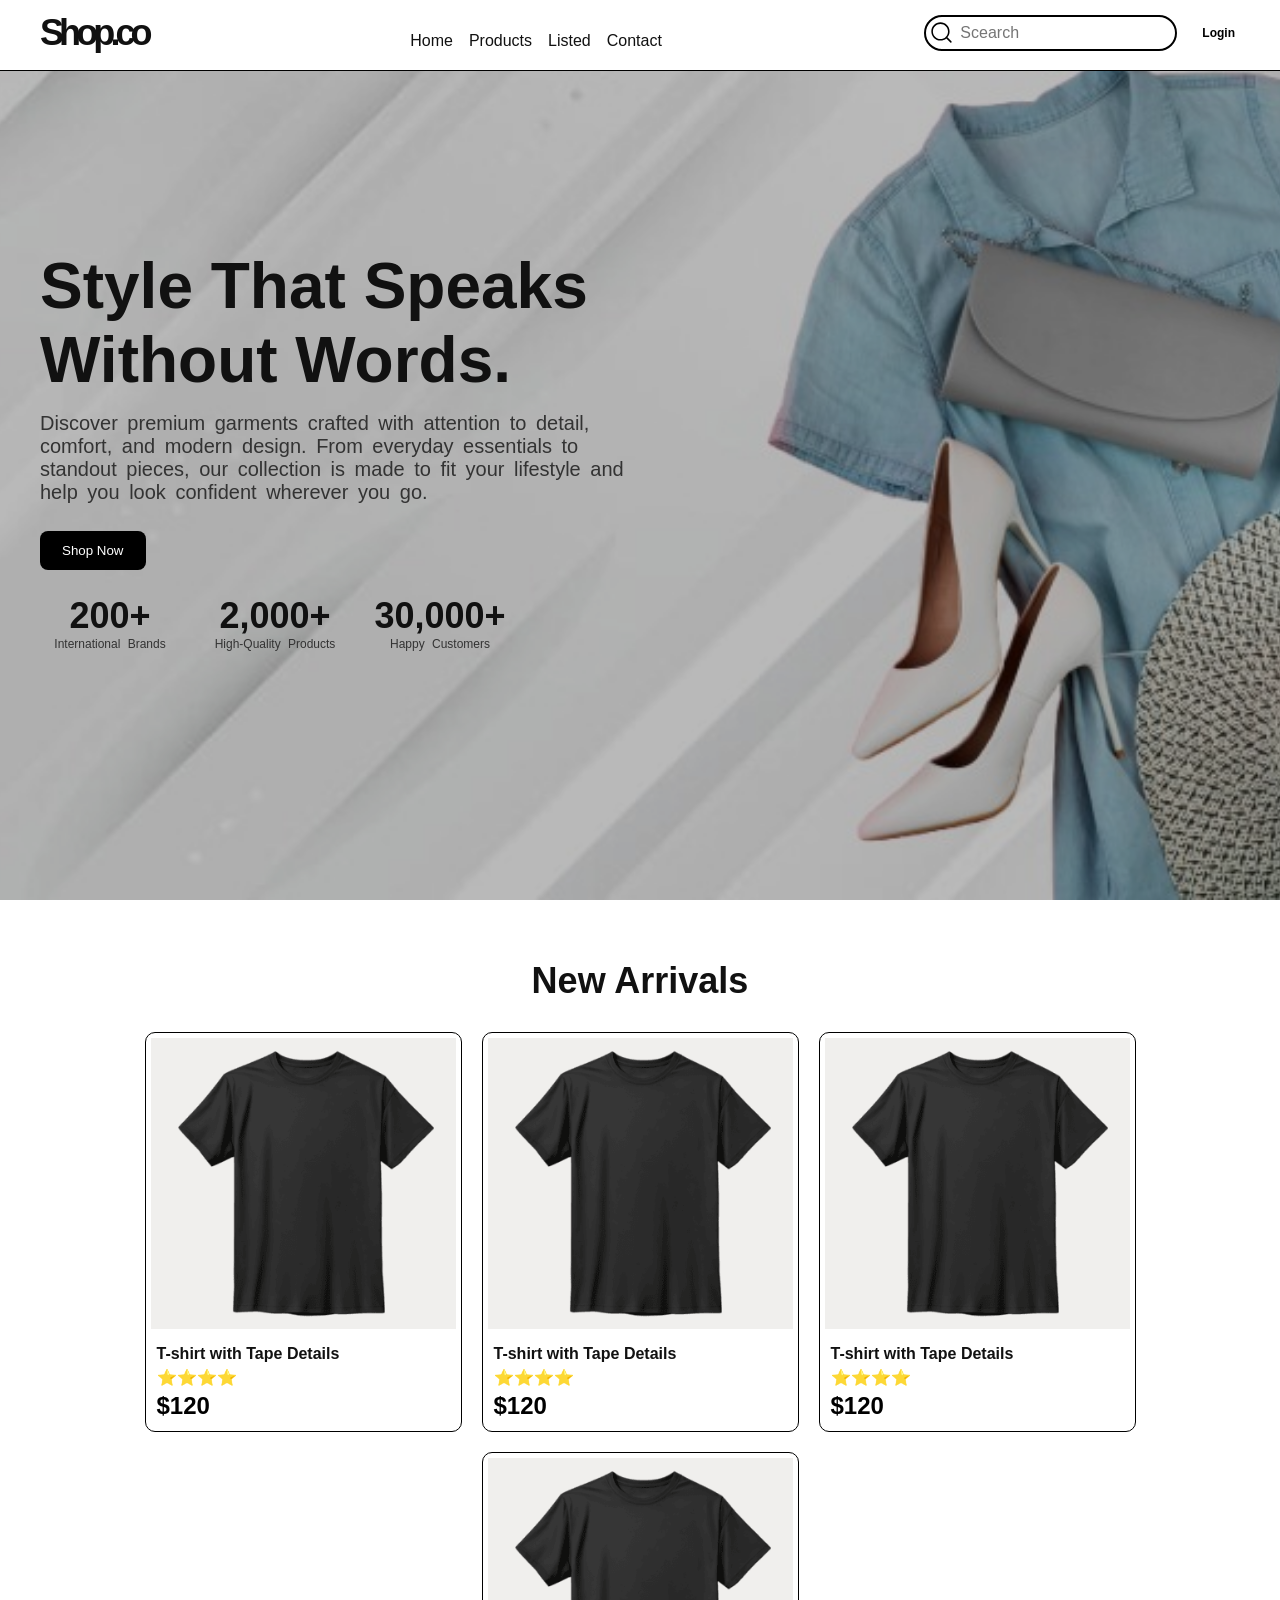
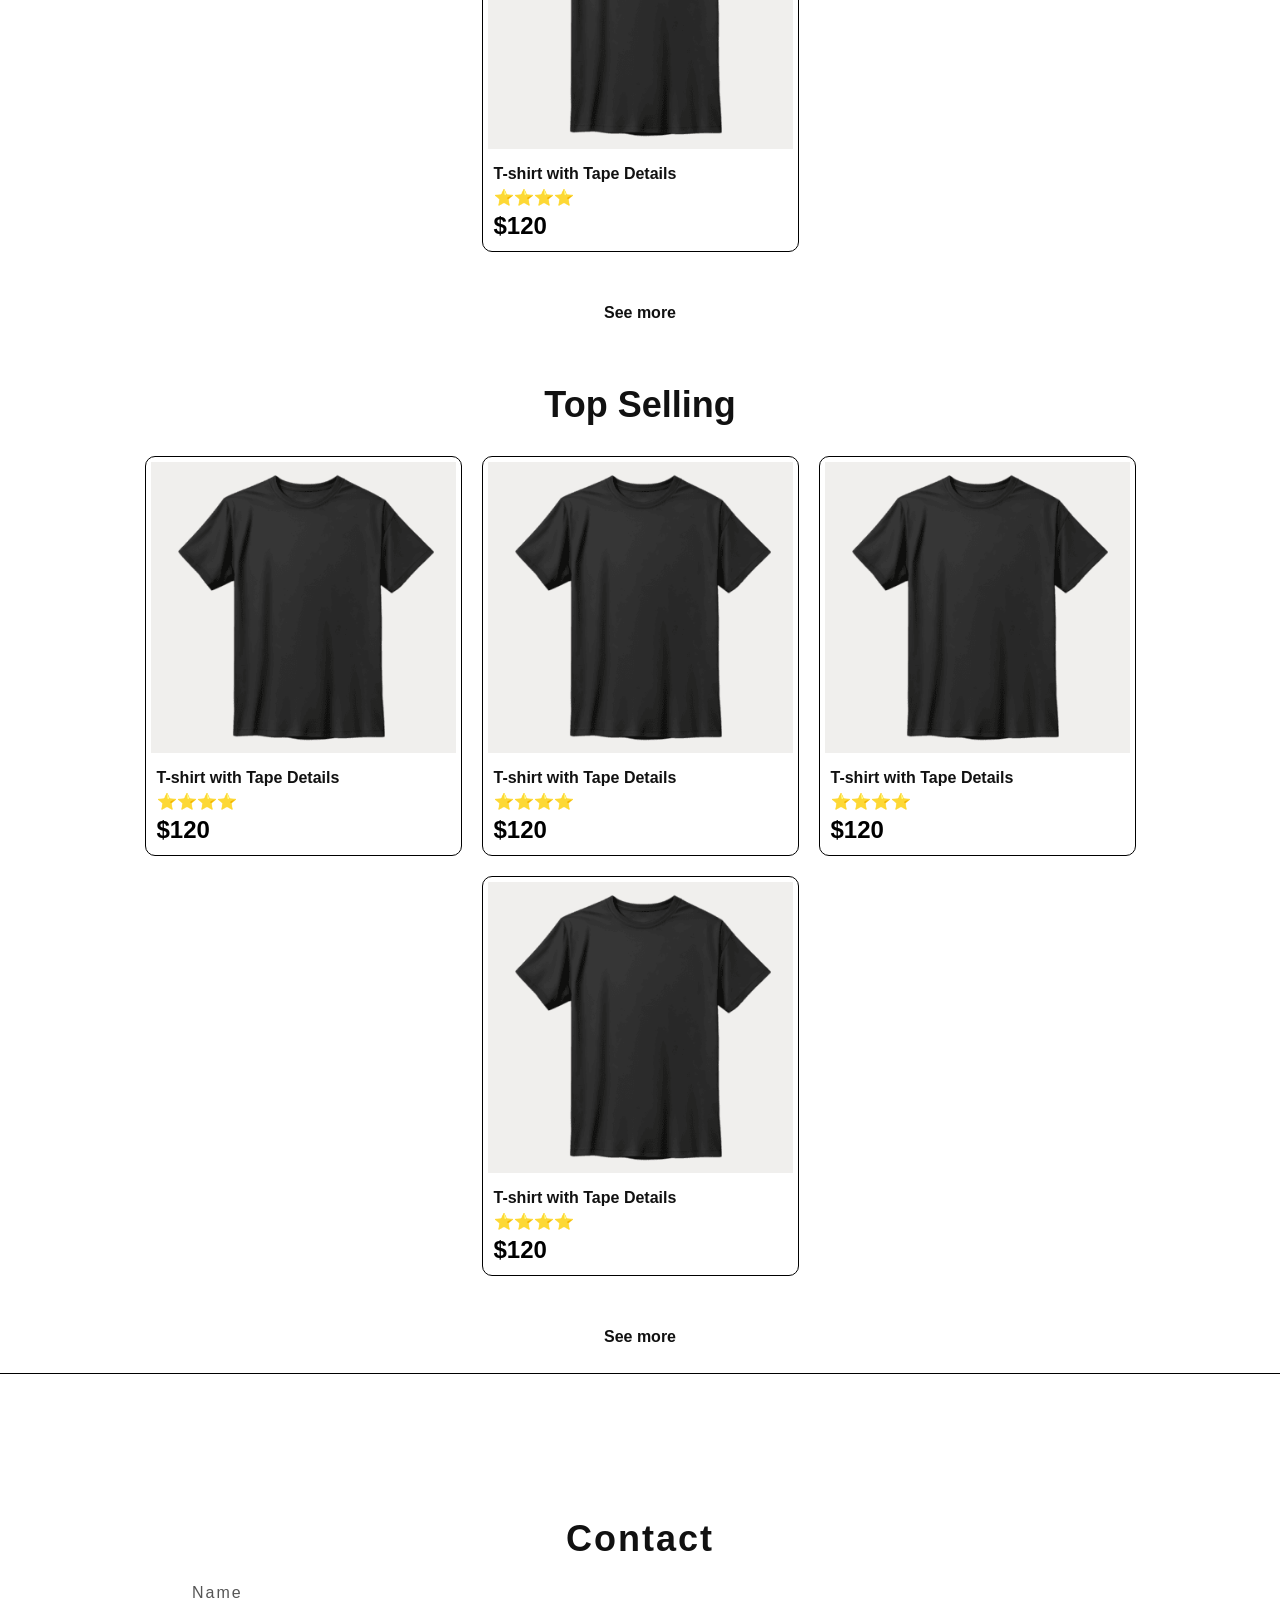
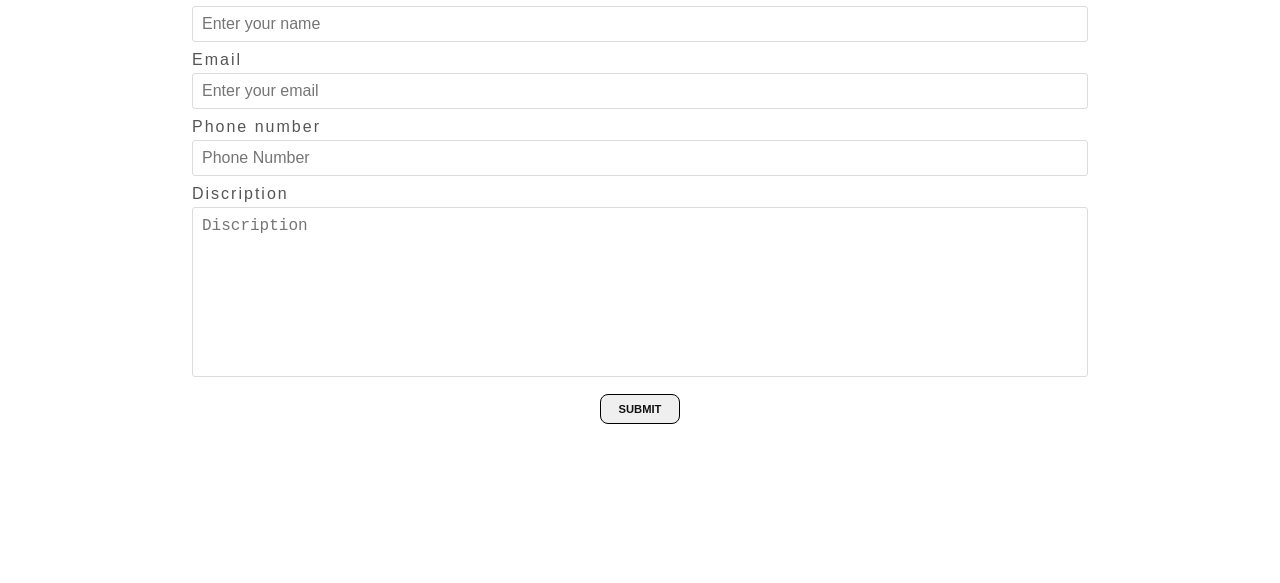
==== index.html @ f5eec02a "Home UI is fully completed with responsiveness" ====
<!DOCTYPE html>
<html lang="en">

<head>
    <meta charset="UTF-8">
    <meta name="viewport" content="width=device-width, initial-scale=1.0">
    <title>Document</title>
    <link rel="stylesheet" href="./assets/Css/style.css" />
    <link rel="stylesheet" href="./assets/Css/utilaty.css" />

</head>

<body>
    <header class="d-flex align-center">
        <nav class="d-flex w-100 align-center justify-between flex-wrap ">
            <!-- logo -->
            <div class="logo-ham ">
                <h1>Shop.co</h1>
            </div>
            <!-- links  -->
            <div class="links">
                <ul class="d-flex align-center">
                    <li><a href="#home">Home</a></li>
                    <li><a href="#products">Products</a></li>
                    <li><a href="#">Listed</a></li>
                    <li><a href="#contact">Contact</a></li>
                </ul>
            </div>
            <!-- scearch and login -->
            <div class="search-login">
                    <div class="search">
                        <img src="./assets/icon/search.svg" alt="">
                        <input type="search" name="" id="" placeholder="Scearch">
                    </div>
                <div class="login-btn d-flex align-center">
                    <button type="button">Login</button>
                    <!-- search -->
                     <img src="./assets/icon/search.svg" alt="" class="search-icon">
                    <!-- hamberger -->
                    <img src="./assets/icon/hamberger.svg" alt=""
                    class="hamberger-icon">
                </div>
            </div>
        </nav>
    </header>
    <!-- Hero Section -->
    <section class="hero-container d-flex align-center " id="home">
        <div class="overlay"></div>

        <div class="bg-img d-flex flex-column justify-center">
            <div class="title">
                <h1>Style That Speaks Without Words.</h1>
            </div>
            <div class="para">
                <p>Discover premium garments crafted with attention to detail, comfort, and modern design. From everyday
                    essentials to standout pieces, our collection is made to fit your lifestyle and help you look
                    confident wherever you go.</p>
            </div>

            <div class="btn">
                <button class="oder-now">
                    Shop Now
                </button>
            </div>

            <div class="rating d-flex flex-wrap">
                <div class="rating-item rating-item1">
                    <div class="num">
                        <h1>
                            200+
                        </h1>
                        <p>International Brands</p>
                    </div>
                </div>
                <div class="rating-item rating-item2">
                    <div class="num">
                        <h1>
                            2,000+
                        </h1>

                        <p>High-Quality Products</p>
                    </div>
                </div>
                <div class="rating-item rating-item3">
                    <div class="num">
                        <h1>
                            30,000+
                        </h1>
                        <p>Happy Customers</p>
                    </div>
                </div>
            </div>
        </div>
    </section>
    <!-- Products -->
    <section class="products d-flex flex-column " id="products">
        <!-- New Arrivals  -->
        <div class="Arrivals-products d-flex flex-column align-center justify-center products-section">
            <div class="heading">
                <h1>New Arrivals</h1>
            </div>
            <!-- card container -->
            <div class="card-container d-flex flex-wrap justify-center">
                <!-- item -->
                <div class="card-item  ">
                    <div class="img d-flex justify-center ">
                        <a href="#">
                            <div class="overlay"></div>
                        </a>
                        <img src="./assets/image/black-t-shirt-mockup-isolated-on-transparent-background-ai-generative-png.png"
                            alt="">
                    </div>
                    <div class="text">
                        <div class="title">
                            <p>T-shirt with Tape Details</p>
                        </div>
                        <div class="rating">
                            <p>
                                ⭐⭐⭐⭐
                            </p>
                        </div>
                        <div class="price">
                            $120
                        </div>
                    </div>
                </div>
                <div class="card-item  ">
                    <div class="img d-flex justify-center ">
                        <a href="#">
                            <div class="overlay"></div>
                        </a>
                        <img src="./assets/image/black-t-shirt-mockup-isolated-on-transparent-background-ai-generative-png.png"
                            alt="">
                    </div>
                    <div class="text">
                        <div class="title">
                            <p>T-shirt with Tape Details</p>
                        </div>
                        <div class="rating">
                            <p>
                                ⭐⭐⭐⭐
                            </p>
                        </div>
                        <div class="price">
                            $120
                        </div>
                    </div>
                </div>
                <div class="card-item  ">
                    <div class="img d-flex justify-center ">
                        <a href="#">
                            <div class="overlay"></div>
                        </a>
                        <img src="./assets/image/black-t-shirt-mockup-isolated-on-transparent-background-ai-generative-png.png"
                            alt="">
                    </div>
                    <div class="text">
                        <div class="title">
                            <p>T-shirt with Tape Details</p>
                        </div>
                        <div class="rating">
                            <p>
                                ⭐⭐⭐⭐
                            </p>
                        </div>
                        <div class="price">
                            $120
                        </div>
                    </div>
                </div>
                <div class="card-item  ">
                    <div class="img d-flex justify-center ">
                        <a href="#">
                            <div class="overlay"></div>
                        </a>
                        <img src="./assets/image/black-t-shirt-mockup-isolated-on-transparent-background-ai-generative-png.png"
                            alt="">
                    </div>
                    <div class="text">
                        <div class="title">
                            <p>T-shirt with Tape Details</p>
                        </div>
                        <div class="rating">
                            <p>
                                ⭐⭐⭐⭐
                            </p>
                        </div>
                        <div class="price">
                            $120
                        </div>
                    </div>
                </div>
            </div>
            <div class="btn">
                <button>See more</button>
            </div>
        </div>
        <!-- top-selling  -->
        <div class="top-selling d-flex flex-column align-center justify-center products-section">
            <div class="heading">
                <h1>Top Selling</h1>
            </div>
            <!-- card container -->
            <div class="card-container d-flex flex-wrap justify-center">
                <!-- item -->
                <div class="card-item  ">
                    <div class="img d-flex justify-center ">
                        <a href="#">
                            <div class="overlay"></div>
                        </a>
                        <img src="./assets/image/black-t-shirt-mockup-isolated-on-transparent-background-ai-generative-png.png"
                            alt="">
                    </div>
                    <div class="text">
                        <div class="title">
                            <p>T-shirt with Tape Details</p>
                        </div>
                        <div class="rating">
                            <p>
                                ⭐⭐⭐⭐
                            </p>
                        </div>
                        <div class="price">
                            $120
                        </div>
                    </div>
                </div>
                <div class="card-item  ">
                    <div class="img d-flex justify-center ">
                        <a href="#">
                            <div class="overlay"></div>
                        </a>
                        <img src="./assets/image/black-t-shirt-mockup-isolated-on-transparent-background-ai-generative-png.png"
                            alt="">
                    </div>
                    <div class="text">
                        <div class="title">
                            <p>T-shirt with Tape Details</p>
                        </div>
                        <div class="rating">
                            <p>
                                ⭐⭐⭐⭐
                            </p>
                        </div>
                        <div class="price">
                            $120
                        </div>
                    </div>
                </div>
                <div class="card-item  ">
                    <div class="img d-flex justify-center ">
                        <a href="#">
                            <div class="overlay"></div>
                        </a>
                        <img src="./assets/image/black-t-shirt-mockup-isolated-on-transparent-background-ai-generative-png.png"
                            alt="">
                    </div>
                    <div class="text">
                        <div class="title">
                            <p>T-shirt with Tape Details</p>
                        </div>
                        <div class="rating">
                            <p>
                                ⭐⭐⭐⭐
                            </p>
                        </div>
                        <div class="price">
                            $120
                        </div>
                    </div>
                </div>
                <div class="card-item  ">
                    <div class="img d-flex justify-center ">
                        <a href="#">
                            <div class="overlay"></div>
                        </a>
                        <img src="./assets/image/black-t-shirt-mockup-isolated-on-transparent-background-ai-generative-png.png"
                            alt="">
                    </div>
                    <div class="text">
                        <div class="title">
                            <p>T-shirt with Tape Details</p>
                        </div>
                        <div class="rating">
                            <p>
                                ⭐⭐⭐⭐
                            </p>
                        </div>
                        <div class="price">
                            $120
                        </div>
                    </div>
                </div>
            </div>
            <div class="btn">
                <button>See more</button>
            </div>
        </div>
    </section>
    <div class="footer" id="contact">
        <div class="contact d-flex justify-center align-center">
            <form action="" method="post" class="d-flex flex-column align-center">
                <h1>Contact</h1>
                <!-- name -->
                <div class="name">
                    Name
                    <input type="text" placeholder="Enter your name" required>
                </div>
                <!-- email -->
                <div class="email">
                    Email
                    <input type="email" name="" id="" placeholder="Enter your email" required>
                </div>
                <!-- phone no -->
                <div class="phone-no">
                    Phone number
                    <input type="number" name="" id="" placeholder="Phone Number">
                </div>
                <div class="driscription">
                    Discription
                    <textarea name="" id="" cols="30" rows="10" placeholder="Discription"></textarea>
                </div>
                <div class="submit">
                    <input type="submit" value="Submit">
                </div>
            </form>
        </div>
    </div>
</body>

</html>
---- assets/Css/style.css ----
* {
  margin: 0;
  padding: 0;
  box-sizing: border-box;
  color: var(--text-primary);
}

:root {
  /* Base Colors */
  --color-black: #000000;
  --color-white: #ffffff;

  /* Greys (UI balance) */
  --gray-100: #f7f7f7; /* background */
  --gray-200: #e5e5e5; /* borders */
  --gray-300: #cccccc;
  --gray-500: #888888; /* muted text */
  --gray-700: #333333; /* headings */
  --gray-900: #111111; /* near black */

  /* Text */
  --text-primary: #111111;
  --text-secondary: #555555;
  --text-invert: #ffffff;
  --price-color: black;
  --price-card-color: black;

  /* Backgrounds */
  --bg-body: #ffffff;
  --bg-section: #f7f7f7;
  --bg-card: #ffffff;
  --bg-dark: #000000;
  --card-img-bg: #f0efed;

  /* Borders & Inputs */
  --border-color: #e5e5e5;
  --input-bg: #ffffff;
  --input-border: #dcdcdc;
  --input-focus: #000000;

  /* Borders & Shadows */
  --border-color: #e5e5e5;
  --shadow-soft: 0 7px 20px 5px rgba(0, 0, 0, 0.08);

  --accent: #c9a24d;
  --accent-hover: #b8923f;

  --nav-bg: #ffffff; /* navbar background */
  --nav-text: #111111; /* navbar text */

  --padding-lr: 10px 40px;
  --font-size: 40px;
}

body {
  background: var(--bg-body);
  color: var(--text-primary);
  font-family: "Inter", sans-serif;
  scroll-behavior: smooth;
}

html,
body {
  scroll-behavior: smooth;
}


a {
  text-decoration: none;
  color: var(--accent);
}

a:hover {
  color: var(--accent-hover);
}

ul {
  list-style: none;
}

button {
  background: var(--accent);
  color: var(--text-invert);
  border: none;
  padding: 12px 22px;
  cursor: pointer;
  transition: 0.3s;
}

button:hover {
  background: var(--accent-hover);
}

.price {
  color: var(--accent);
  font-weight: 600;
}

.card {
  background: var(--bg-card);
  border: 1px solid var(--border-color);
  box-shadow: var(--shadow-soft);
}

/* --- header  */
header nav {
  background-color: var(--nav-bg);
  color: var(--nav-text);
}

header nav .login-btn {
  gap: 5px;
}

header nav .login-btn .hamberger-icon {
  filter: invert(1);
  height: 30px;
  /* display: none; */
}

header {
  padding: var(--padding-lr);
  padding-bottom: 15px;
  font-size: var(--font-size);
  border-bottom: 1px solid black;
  position: fixed;
  background-color: var(--nav-bg);
  width: 100vw;
  z-index: 99999;
}

header h1 {
  font-size: 0.9em;
  letter-spacing: -4.9px;
}

header .links a {
  font-size: 0.4em;
  color: var(--nav-text);
}

header .links a:hover {
  color: var(--accent-hover);
}

header .links ul {
  gap: 0.4em;
}

header input {
  padding: 7px 15px;
  padding-left: 34px;
  color: var(--nav-text);
  font-size: 0.4em;
  border-radius: 20px;
  width: auto;
  border: 2px solid var(--color-black);
}

header .search-login {
  gap: 0.5em;
  display: grid;
  grid-template-columns: 3fr 0.5fr;
}


header .search {
  display: flex;
  align-items: center;
  position: relative;
  width: 100%;
}

header .search input{
  width: 100%;
}

header .search img{
  position: absolute;
  margin-left: 5px;
}

header .login-btn {
  display: flex;
  align-items: center;
}

header .login-btn button {
  border-radius: 20px;
  font-weight: 600;
  padding: 5px;
  font-size: 0.3em;
  border: none;
  background: none;
  color: var(--bg-dark);
}

header .login-btn button:hover {
  color: var(--accent-hover);
}

header .login-btn .search-icon {
  width: 50px;
}

/* ----------------hero section */

.hero-container {
  height: 100vh;
  background-color: var(--gray-100);
  font-size: var(--font-size);
  position: relative;
}

.hero-container p {
  font-size: 0.3em;
  word-spacing: 4px;
  color: var(--gray-700);
}

.hero-container .btn > button {
  background-color: var(--bg-dark);
  font-weight: lighter;
  border-radius: 8px;
}

.hero-container p {
  font-size: 0.5em;
}

.hero-container .title,
.para,
.btn {
  position: relative;
  z-index: 10;
}

.hero-container .bg-img {
  padding: var(--padding-lr);
  gap: 15px;
  background-image: url(../image/bg.jpg);
  background-position: center;
  background-repeat: no-repeat;
  background-size: cover;
  background-attachment: fixed;
  height: 100vh;
  width: 100vw;
}

.hero-container .overlay {
  position: absolute;
  inset: 0;
  background-color: #00000046;
}

.hero-container .rating {
  gap: 25px;
  padding-top: 10px;
  position: relative;
  z-index: 30;
}

.hero-container .rating h1 {
  font-size: 0.9em;
  font-weight: bolder;
  width: auto;
}

.hero-container .rating p {
  font-size: 0.3em;
  width: auto;
}

.hero-container .rating .rating-item .num {
  display: flex;
  align-items: center;
  justify-content: center;
  flex-direction: column;
  text-align: center;
}

.hero-container .rating .rating-item {
  text-align: center;
  width: 3.5em;
}

/* ----products */

.products {
  padding: var(--padding-lr);
  font-size: var(--font-size);
}

.products .products-section {
  padding-top: 50px;
  gap: 30px;
}

.products h1 {
  font-size: 0.9em;
  font-weight: 900;
}

.products .card-item {
  border: 1px solid var(--color-black);
  height: 400px;
  width: 317px;
  padding: 5px;
  border-radius: 10px;
  display: grid;
  grid-template-rows: 3fr 1fr;
  background: var(--bg-card);
  /* box-shadow: var(--shadow-soft); */
}

.products .card-item .img {
  position: relative;
}

.products .card-item .overlay {
  position: absolute;
  inset: 0;
}

.products .card-item .overlay:hover {
  background: #00000052;
  cursor: pointer;
}

.card-item .text {
  padding: 6px;
  display: flex;
  flex-direction: column;
  gap: 5px;
}

.products .card-item .text {
  align-self: end;
}

.card-item p {
  font-size: 0.4em;
  font-weight: bolder;
}

.card-item .img {
  overflow: hidden;
  background-color: var(--card-img-bg);
}

.card-item .price {
  font-size: 0.6em;
  color: var(--price-card-color);
  font-weight: 700;
}

.products .card-container {
  gap: 20px;
  width: 100%;
}

.products button {
  background: none;
  border: none;
  font-size: 0.4em;
  color: var(--text-primary);
  font-weight: 700;
}

.products button:hover {
  color: var(--accent-hover);
}

/* Contact */

.footer .contact {
  background-color: var(--bg-card);
  width: 100%;
  height: 90vh;
  font-size: var(--font-size);
  background-color: var(--bg-card);
  overflow: hidden;
  border-top: 1px solid var(--bg-dark);
  margin-top: 5px;
}

.footer .contact form {
  gap: 9px;
}

.footer .contact form input[type="submit"] {
  width: unset;
  padding: 8px 18px;
  border: 1px solid var(--bg-dark);
  font-size: 0.7em;
  font-weight: 700;
  border-radius: 8px;
  text-transform: uppercase;
}

.footer .contact form .submit {
  display: flex;
  justify-content: center;
}

.footer .contact form input[type="submit"]:hover {
  background: var(--bg-card);
  outline: none;
}

.footer .contact form input[type="submit"]:active {
  background: green;
  color: var(--input-bg);
}

.footer .contact form h1 {
  color: var(--text-primary);
  letter-spacing: 2px;
  font-size: 0.9em;
  margin-bottom: 15px;
}

.footer .contact form div {
  width: 100%;
  color: var(--text-secondary);
  font-size: 0.4em;
}

.footer .contact form {
  color: var(--text-secondary);
  letter-spacing: 2px;
  margin-bottom: 15px;
}

.footer .contact form input,
textarea {
  width: 100%;
  padding: 9px;
  resize: none;
  border-radius: 3px;
  outline: none;
  border: 1px solid var(--input-border);
  margin-top: 4px;
}

.footer .contact form input::placeholder,
textarea::placeholder {
  font-size: 1rem;
}

.footer .contact form input:focus,
textarea:focus {
  outline: 1px solid var(--input-focus);
}

.footer .contact form input {
  font-size: 0.9em;
}







/* ==== Responsive */
/* Extra small devices (phones, 600px and down) */
@media only screen and (max-width: 600px) {
  /* Header */
  header .search {
  display: none;
  }

  header .search-login {
  gap: 0.5em;
  display: unset;
  grid-template-columns: 3fr 0.5fr;
  }

  header .login-btn img {
  display: block;
  }


  

  header .links {
    display: none;
  }

  header .login-btn button {
    width: 100%;
  }

  /* hero */
  .hero-container h1 {
    font-size: 0.8em;
  }

  .hero-container p {
    text-align: justify;
    font-size: 0.4em;
  }

  .hero-container .bg-img {
    padding-top: 60px;
  }

  .hero-container .btn > button {
    border-radius: 18px;
    width: 100%;
  }
  .hero-container .rating h1 {
    font-size: 0.7em;
  }

  .hero-container .rating p {
    font-size: 0.2em;
  }

  .hero-container .rating {
    justify-content: center;
  }
}

/* Small devices (portrait tablets and large phones, 600px and up) */
@media only screen and (min-width: 600px) {
  /* head */
    header nav .login-btn img {

  display: none;
  }
  /* hero */
  .hero-container h1 {
    width: 65%;
    font-size: 0.6em;
  }
}

/* Large devices (laptops/desktops, 992px and under) */
@media only screen and (min-width: 992px) {
  .hero-container p {
    width: 50%;
  }

  .hero-container h1 {
    width: 65%;
    font-size: 1.6em;
  }
  /* contact */
  .footer .contact form {
    width: 90%;
  }
}
/* Medium devices (landscape tablets, 768px and up) */
@media only screen and (min-width: 768px) {
  /* hero */
  .hero-container h1 {
    font-size: 1.2em;
  }
  /* contact */
  .footer .contact form {
    width: 50%;
  }
}

/* Extra large devices (large laptops and desktops, 1200px and up) */
@media only screen and (min-width: 1200px) {
  /* hero */
  .hero-container h1 {
    font-size: 1.6em;
  }
  /* Contact */
  .footer .contact form {
    width: 70%;
  }
}
---- assets/Css/utilaty.css ----
/* Padding */
.p-4  { padding: 4px; }
.p-8  { padding: 8px; }
.p-16 { padding: 16px; }
.p-24 { padding: 24px; }

/* Padding Direction */
.pt-16 { padding-top: 16px; }
.pb-16 { padding-bottom: 16px; }
.pl-16 { padding-left: 16px; }
.pr-16 { padding-right: 16px; }

/* Margin */
.m-8  { margin: 8px; }
.m-16 { margin: 16px; }

/* Auto */
.m-auto { margin: auto; }

.d-block { display: block; }
.d-flex  { display: flex; }
.d-grid  { display: grid; }
.d-none  { display: none; }

.flex-row    { flex-direction: row; }
.flex-column { flex-direction: column; }

.justify-center  { justify-content: center; }
.justify-between { justify-content: space-between; }

.align-center { align-items: center; }
.flex-wrap { flex-wrap: wrap; }

.text-center { text-align: center; }
.text-left   { text-align: left; }
.text-right  { text-align: right; }

.text-bold { font-weight: 700; }
.text-md   { font-size: 16px; }
.text-lg   { font-size: 20px; }

.text-upper { text-transform: uppercase; }

.bg-dark  { background-color: #111; }
.bg-light { background-color: #f5f5f5; }

.text-white { color: #fff; }
.text-dark  { color: #111; }
.text-gray  { color: #777; }

.w-100 { width: 100%; }
.h-100 { height: 100%; }

.w-vw { width: 100vw; }
.h-vh { height: 100vh; }

.w-fit { width: fit-content; }

.round-4  { border-radius: 4px; }
.round-8  { border-radius: 8px; }
.round-50 { border-radius: 50%; }

.border { border: 1px solid #ddd; }
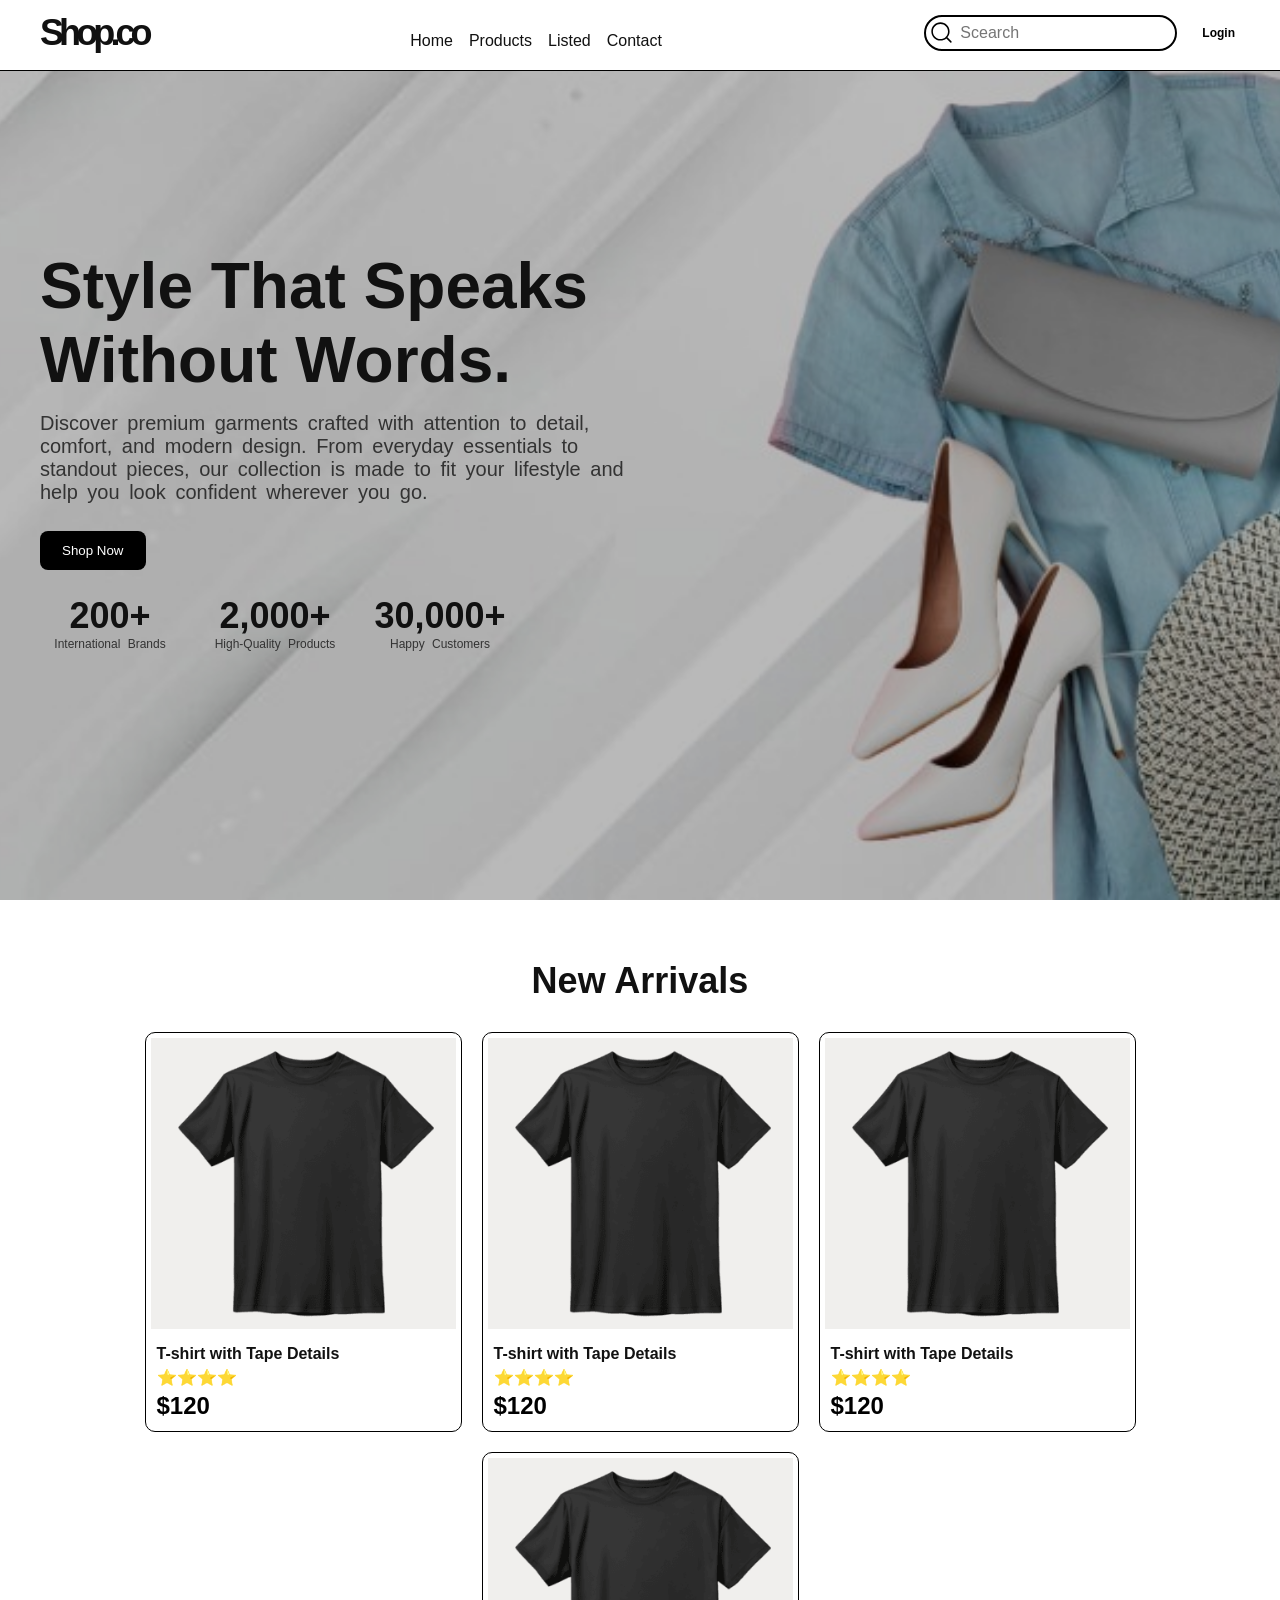
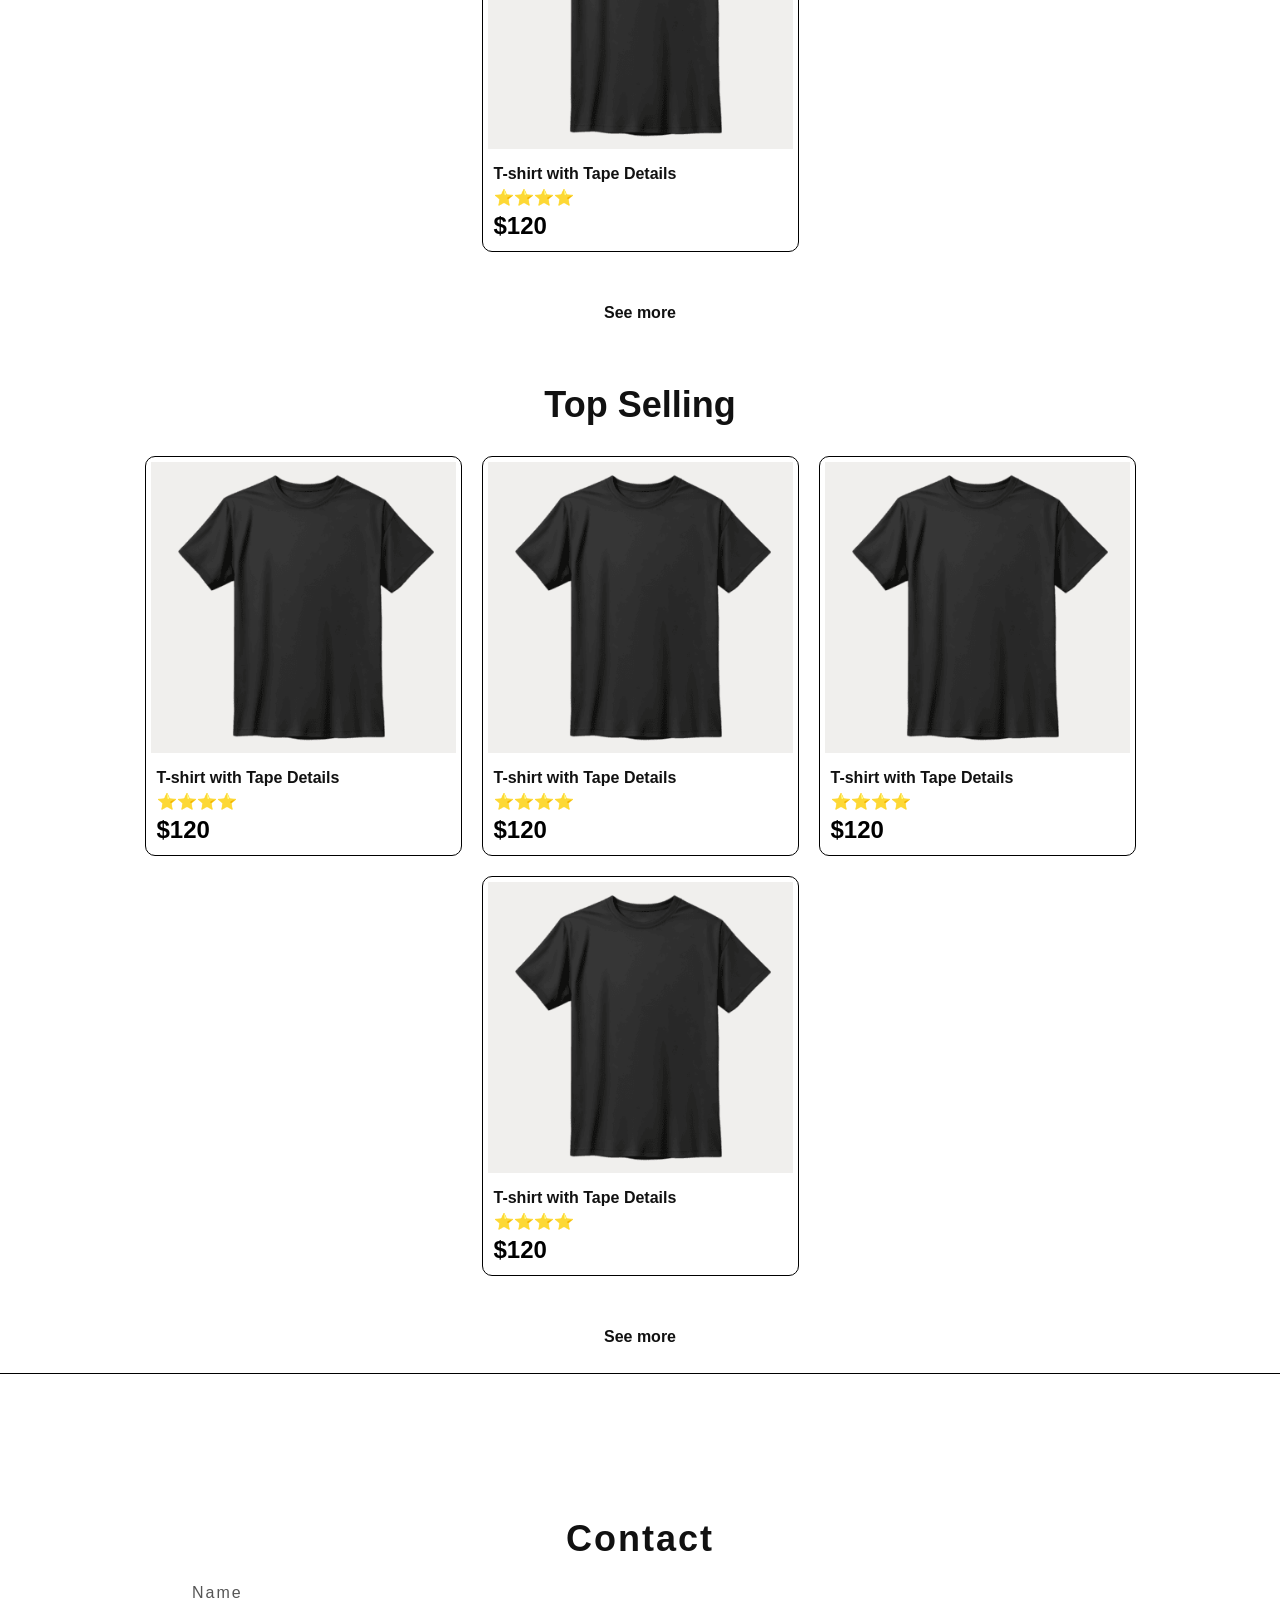
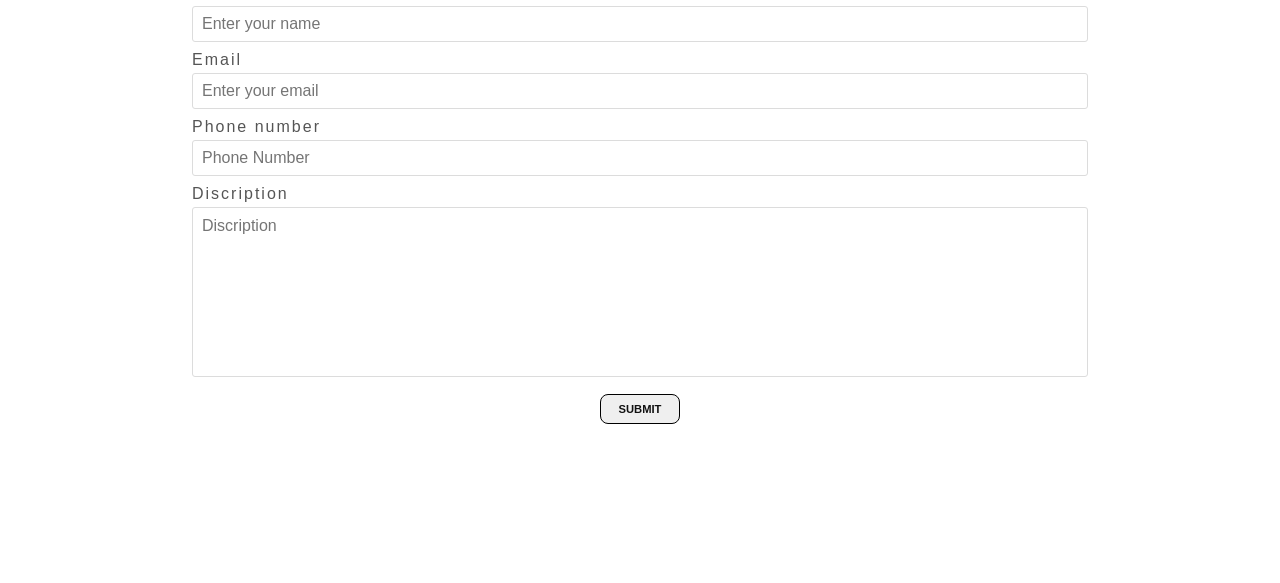
==== commit 92ef90e2: "Build login popPop in index and build login page and" ====
--- a/index.html
+++ b/index.html
@@ -5,12 +5,44 @@
     <meta charset="UTF-8">
     <meta name="viewport" content="width=device-width, initial-scale=1.0">
     <title>Document</title>
+    <link rel="stylesheet" href="./assets/Css/utilaty.css" />
     <link rel="stylesheet" href="./assets/Css/style.css" />
-    <link rel="stylesheet" href="./assets/Css/utilaty.css" />
 
 </head>
 
 <body>
+    <!-- login pop -->
+    <div class="login-popPop  justify-center align-center justify-center"
+    id="login-pop">
+        <div class="login-card d-flex flex-column  align-center justify-center">
+            <div class="container d-flex flex-column justify-center align-center">
+                <div class="heading ">
+                    <h1>Login</h1>
+                    <img src="" alt="cross" id="cross">
+                </div>
+                <div class="user d-flex  btn justify-center align-center">
+                    <a href="#" class="d-flex align-center justify-center">
+                    <div class="icon">
+                        <img src="./assets/icon/User.svg" alt="">
+                    </div>
+                        <h3>Login as User</h3>
+                    </a>
+                </div>
+                <div class="or">
+                    <span>OR</span>
+                </div>
+                <div class="admin btn d-flex justify-center align-center">
+                    <a href="#" class="d-flex align-center justify-center">
+                     <div class="icon">
+                        <img src="./assets/icon/Admin.svg" alt="">
+                     </div>
+                        <h3>Login as Admin</h3>
+                    </a>
+                </div>
+            </div>
+        </div>
+    </div>
+    <!-- ------  -->
     <header class="d-flex align-center">
         <nav class="d-flex w-100 align-center justify-between flex-wrap ">
             <!-- logo -->
@@ -28,17 +60,16 @@
             </div>
             <!-- scearch and login -->
             <div class="search-login">
-                    <div class="search">
-                        <img src="./assets/icon/search.svg" alt="">
-                        <input type="search" name="" id="" placeholder="Scearch">
-                    </div>
+                <div class="search">
+                    <img src="./assets/icon/search.svg" alt="">
+                    <input type="search" name="" id="" placeholder="Scearch">
+                </div>
                 <div class="login-btn d-flex align-center">
-                    <button type="button">Login</button>
+                    <button type="button" id="pop-login-btn">Login</button>
                     <!-- search -->
-                     <img src="./assets/icon/search.svg" alt="" class="search-icon">
+                    <img src="./assets/icon/search.svg" alt="" class="search-icon">
                     <!-- hamberger -->
-                    <img src="./assets/icon/hamberger.svg" alt=""
-                    class="hamberger-icon">
+                    <img src="./assets/icon/hamberger.svg" alt="" class="hamberger-icon">
                 </div>
             </div>
         </nav>
@@ -326,6 +357,6 @@
             </form>
         </div>
     </div>
+    <script src="./JavaScript/user.js"></script>
 </body>
-
 </html>
--- a/assets/Css/utilaty.css
+++ b/assets/Css/utilaty.css
@@ -1,3 +1,10 @@
+*{
+    margin: 0;
+    padding: 0;
+    box-sizing: border-box;
+    font-family: "Inter", sans-serif;
+}
+
 /* Padding */
 .p-4  { padding: 4px; }
 .p-8  { padding: 8px; }
@@ -29,6 +36,16 @@
 .justify-between { justify-content: space-between; }
 
 .align-center { align-items: center; }
+.self-center{
+    align-self: center;
+}
+.self-end{
+    align-self: end;
+}
+
+.self-start{
+    align-self: flex-start;
+}
 .flex-wrap { flex-wrap: wrap; }
 
 .text-center { text-align: center; }
--- a/assets/Css/style.css
+++ b/assets/Css/style.css
@@ -1,7 +1,4 @@
 * {
-  margin: 0;
-  padding: 0;
-  box-sizing: border-box;
   color: var(--text-primary);
 }
 
@@ -56,7 +53,6 @@
   background: var(--bg-body);
   color: var(--text-primary);
   font-family: "Inter", sans-serif;
-  scroll-behavior: smooth;
 }
 
 html,
@@ -101,6 +97,110 @@
   border: 1px solid var(--border-color);
   box-shadow: var(--shadow-soft);
 }
+
+/* Login popPop */
+
+.login-popPop{
+  position: absolute;
+  background: #000000cb;
+  font-size: var(--font-size);
+  z-index: 99999999;
+  inset: 0;
+  display: none;
+}
+
+.login-popPop .heading{
+  display: grid;
+  grid-template-columns: 3fr 0.5fr;
+  align-items: center;
+}
+
+.login-popPop img{
+  cursor: pointer;
+}
+
+.login-popPop .login-card{
+  height: 60vh;
+  width: 500px;
+  background:var(--bg-card);
+  border-radius: 20px;
+}
+
+.login-popPop .login-card .container{
+  gap: 35px ;
+  width: 100%;
+  height: 100%;
+}
+
+
+
+.login-popPop .login-card h1{
+  font-size: 0.6em;
+}
+
+.login-popPop .login-card h3{
+  font-size: 0.4em;
+}
+
+.login-popPop .login-card .btn{
+  border: 1px solid var(--bg-dark);
+  width: 80%;
+  border-radius: 20px;
+  gap: 10px;
+  cursor: pointer;
+  box-shadow: var(--shadow-soft);
+  background: var(--bg-card);
+}
+
+.login-popPop .login-card .btn a{
+  width: 100%;
+  height: 100%;
+  gap: 10px;
+}
+
+.login-popPop .login-card .btn:hover{
+  background-color: rgb(233, 223, 223);
+}
+
+.login-popPop .login-card .btn h3:hover{
+  color: var(--accent-hover);
+}
+
+.login-popPop .login-card p{
+  font-size: 0.4em;
+}
+
+.login-popPop .or {
+  display: flex;
+  align-items: center;
+  text-align: center;
+  margin: 20px 0;
+  color: var(--text-secondary);
+}
+
+.login-popPop .or::before,
+.login-popPop .or::after {
+  content: "";
+  flex: 1;
+  height: 1px;
+  width: 100px;
+  background: var(--bg-dark);
+}
+
+.login-popPop .or span {
+  padding: 0 12px;
+  font-size: 14px;
+  font-weight: 500;
+}
+
+/* .login-popPop .login-card p::before{
+  content: '';
+  width: 80px;
+  height: 1px;
+  background-origin: var(--bg-dark);
+} */
+
+
 
 /* --- header  */
 header nav {
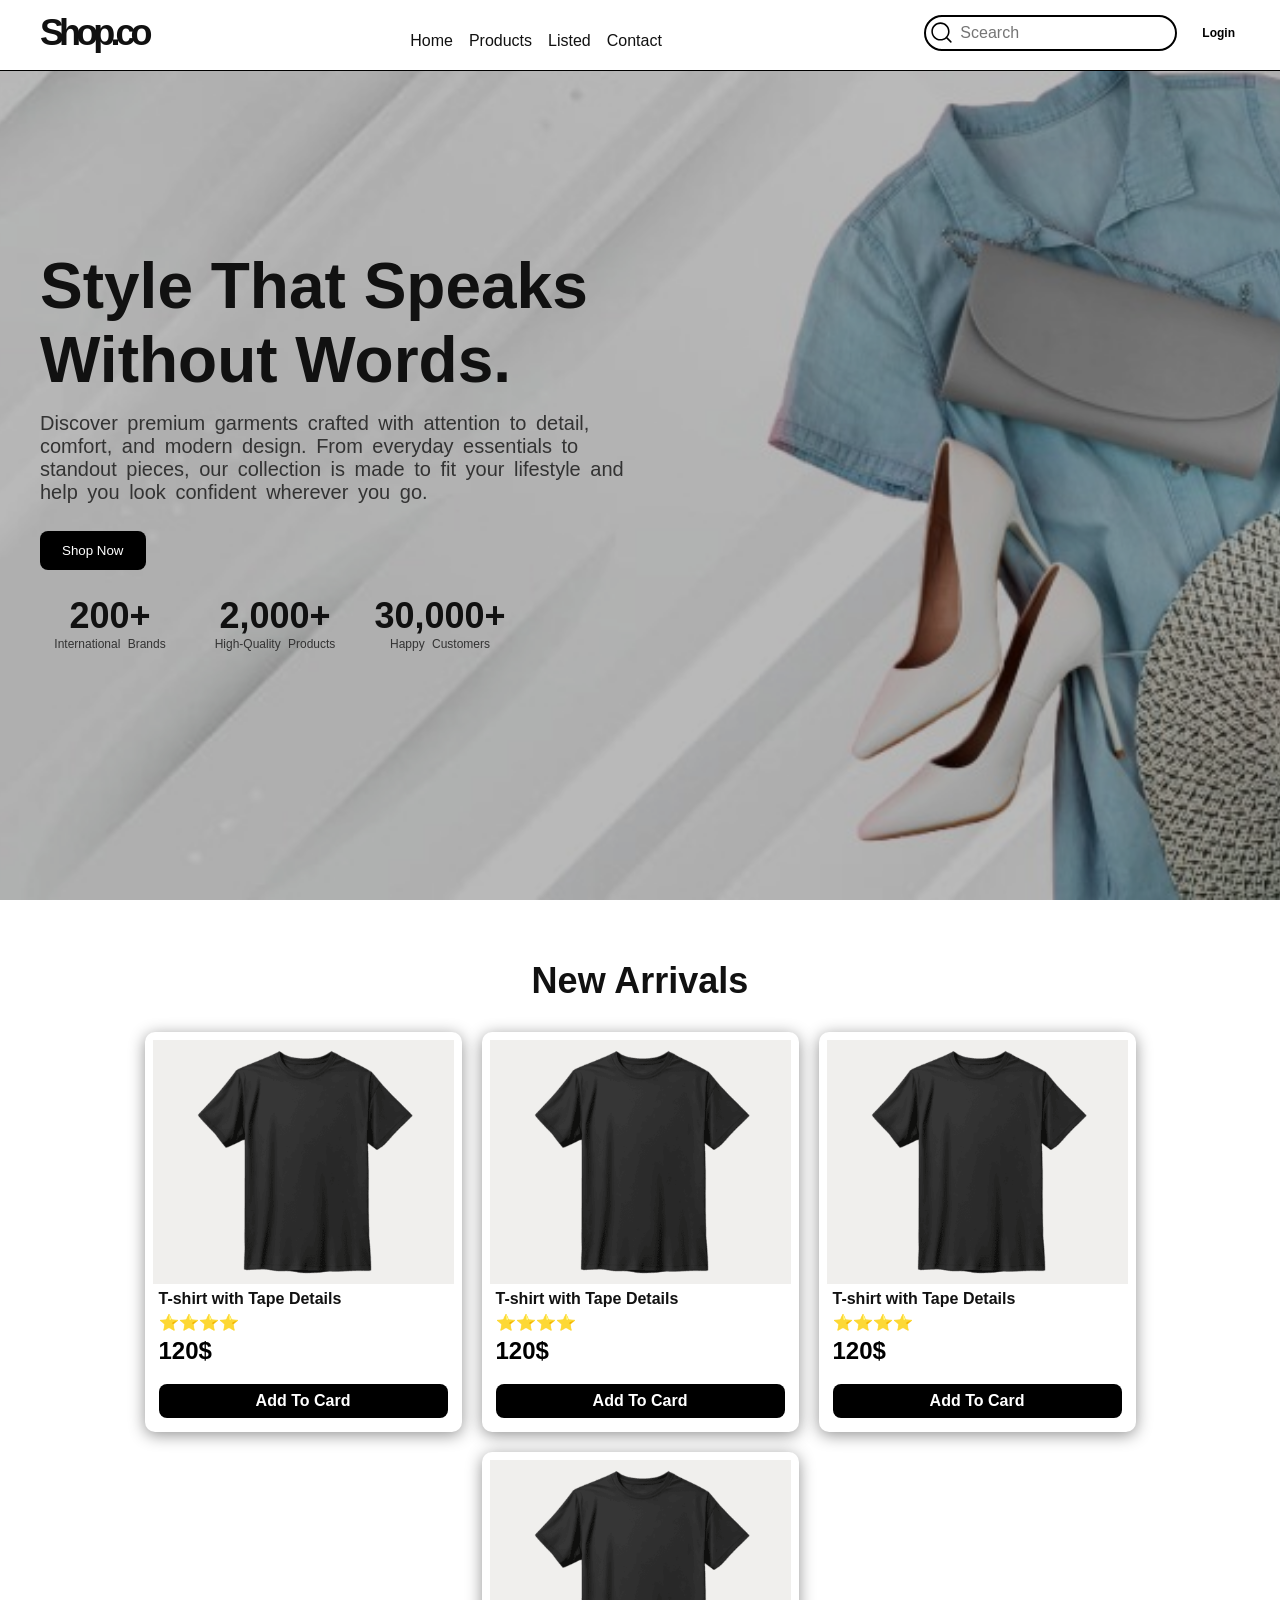
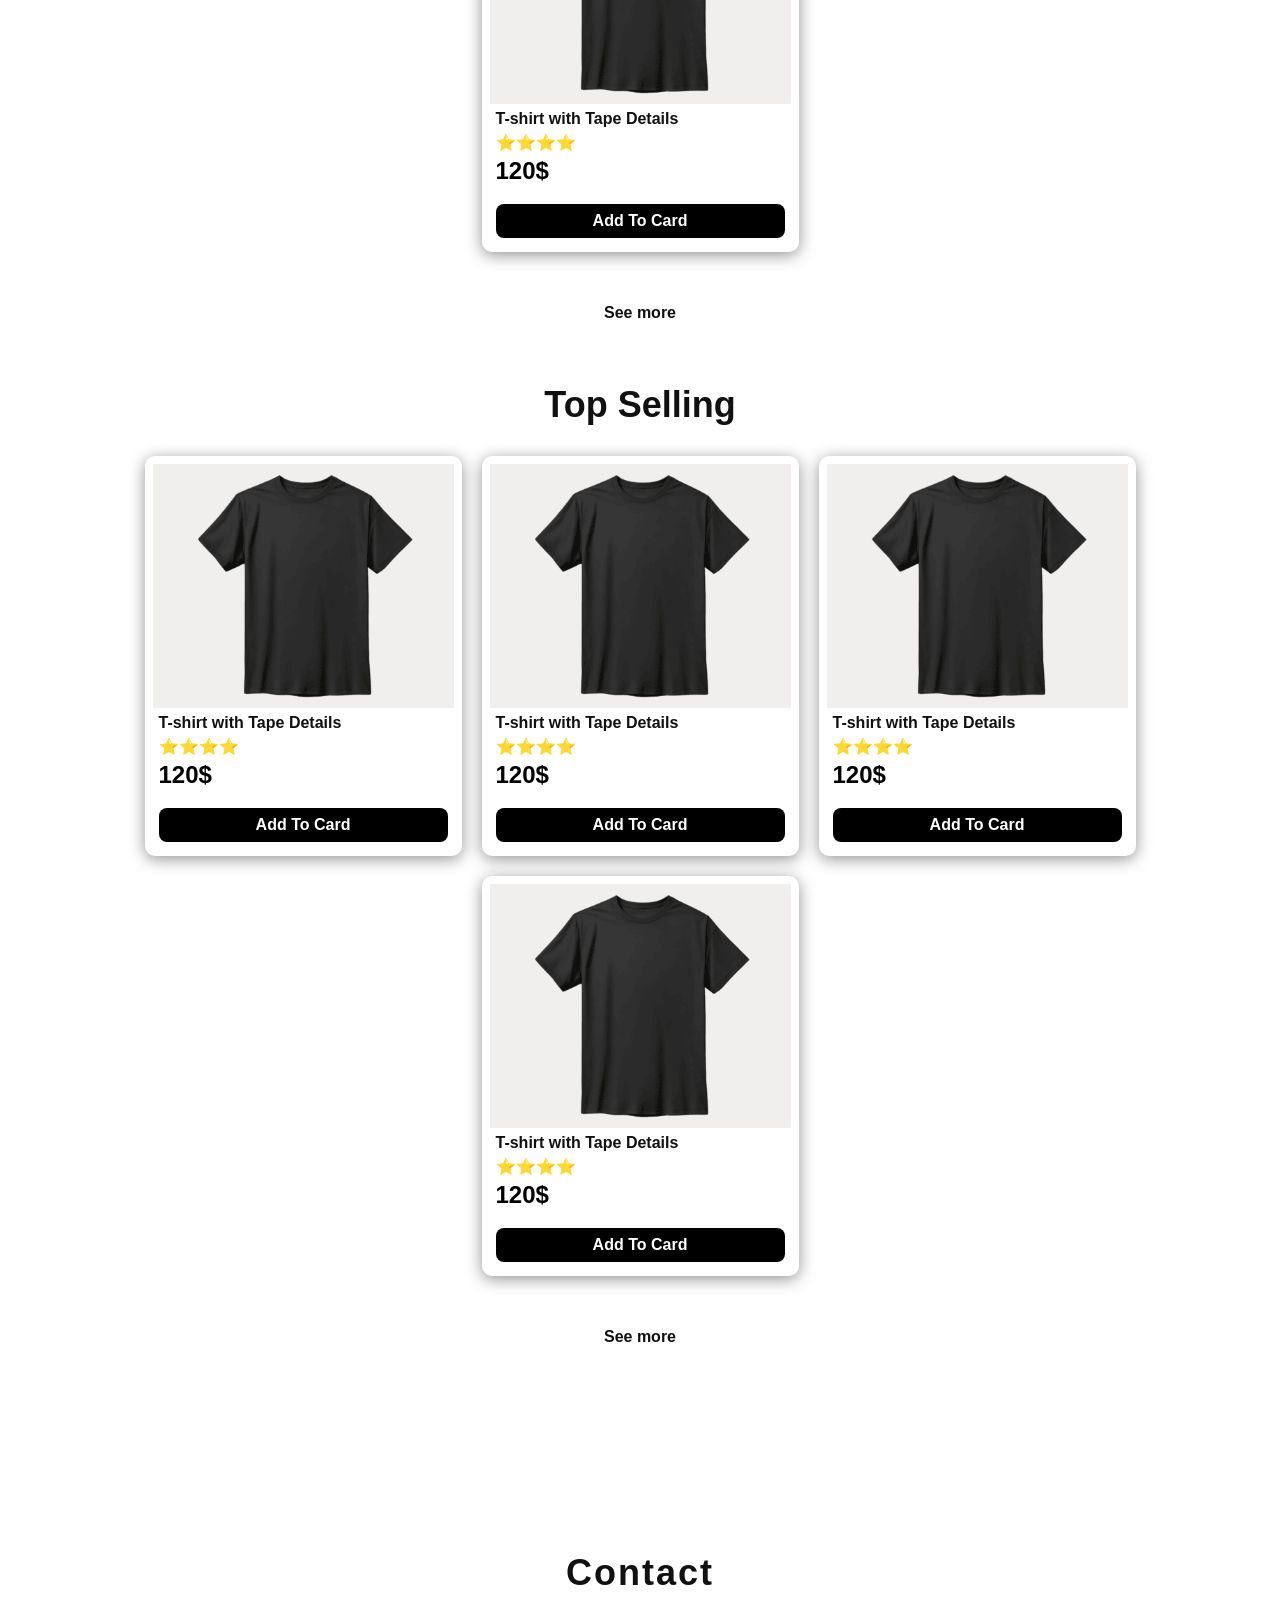
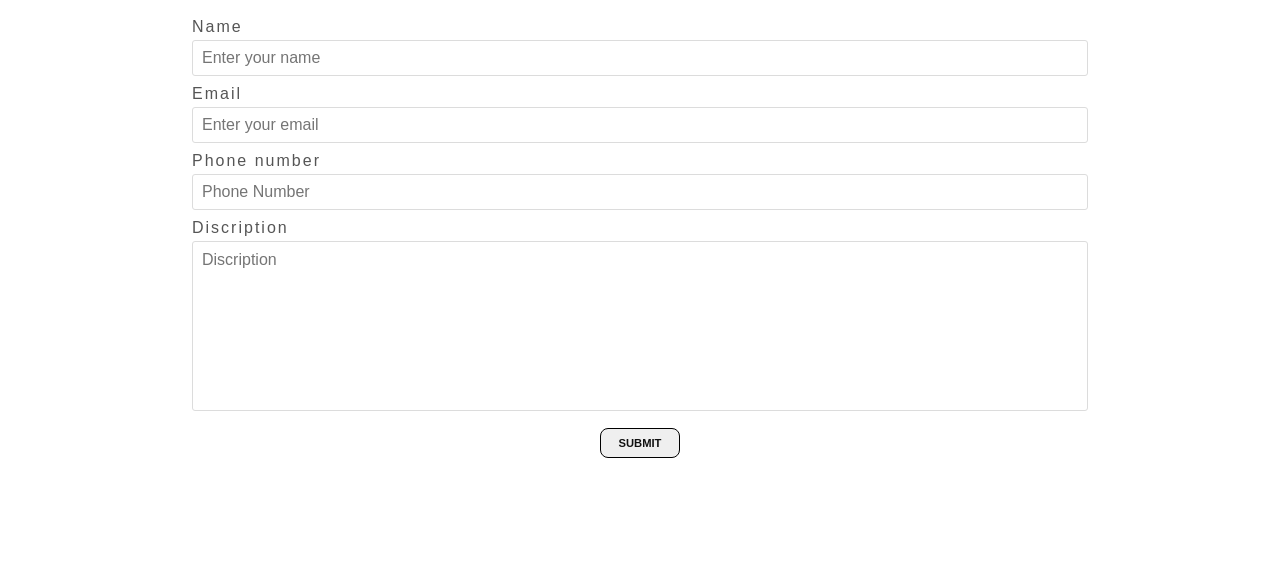
==== commit 04b40135: "make login functionality and working on admin page" ====
--- a/index.html
+++ b/index.html
@@ -4,7 +4,7 @@
 <head>
     <meta charset="UTF-8">
     <meta name="viewport" content="width=device-width, initial-scale=1.0">
-    <title>Document</title>
+    <title>User</title>
     <link rel="stylesheet" href="./assets/Css/utilaty.css" />
     <link rel="stylesheet" href="./assets/Css/style.css" />
 
@@ -20,7 +20,7 @@
                     <h1>Login</h1>
                     <img src="" alt="cross" id="cross">
                 </div>
-                <div class="user d-flex  btn justify-center align-center">
+                <div class="user d-flex  btn justify-center align-center" id="login-user-btn">
                     <a href="#" class="d-flex align-center justify-center">
                     <div class="icon">
                         <img src="./assets/icon/User.svg" alt="">
@@ -32,7 +32,8 @@
                     <span>OR</span>
                 </div>
                 <div class="admin btn d-flex justify-center align-center">
-                    <a href="#" class="d-flex align-center justify-center">
+                    <a href="#" class="d-flex align-center justify-center"
+                    id="login-admin-btn">
                      <div class="icon">
                         <img src="./assets/icon/Admin.svg" alt="">
                      </div>
@@ -135,92 +136,99 @@
                 <!-- item -->
                 <div class="card-item  ">
                     <div class="img d-flex justify-center ">
-                        <a href="#">
-                            <div class="overlay"></div>
-                        </a>
-                        <img src="./assets/image/black-t-shirt-mockup-isolated-on-transparent-background-ai-generative-png.png"
-                            alt="">
-                    </div>
-                    <div class="text">
-                        <div class="title">
-                            <p>T-shirt with Tape Details</p>
-                        </div>
-                        <div class="rating">
-                            <p>
-                                ⭐⭐⭐⭐
-                            </p>
-                        </div>
-                        <div class="price">
-                            $120
-                        </div>
-                    </div>
-                </div>
-                <div class="card-item  ">
-                    <div class="img d-flex justify-center ">
-                        <a href="#">
-                            <div class="overlay"></div>
-                        </a>
-                        <img src="./assets/image/black-t-shirt-mockup-isolated-on-transparent-background-ai-generative-png.png"
-                            alt="">
-                    </div>
-                    <div class="text">
-                        <div class="title">
-                            <p>T-shirt with Tape Details</p>
-                        </div>
-                        <div class="rating">
-                            <p>
-                                ⭐⭐⭐⭐
-                            </p>
-                        </div>
-                        <div class="price">
-                            $120
-                        </div>
-                    </div>
-                </div>
-                <div class="card-item  ">
-                    <div class="img d-flex justify-center ">
-                        <a href="#">
-                            <div class="overlay"></div>
-                        </a>
-                        <img src="./assets/image/black-t-shirt-mockup-isolated-on-transparent-background-ai-generative-png.png"
-                            alt="">
-                    </div>
-                    <div class="text">
-                        <div class="title">
-                            <p>T-shirt with Tape Details</p>
-                        </div>
-                        <div class="rating">
-                            <p>
-                                ⭐⭐⭐⭐
-                            </p>
-                        </div>
-                        <div class="price">
-                            $120
-                        </div>
-                    </div>
-                </div>
-                <div class="card-item  ">
-                    <div class="img d-flex justify-center ">
-                        <a href="#">
-                            <div class="overlay"></div>
-                        </a>
-                        <img src="./assets/image/black-t-shirt-mockup-isolated-on-transparent-background-ai-generative-png.png"
-                            alt="">
-                    </div>
-                    <div class="text">
-                        <div class="title">
-                            <p>T-shirt with Tape Details</p>
-                        </div>
-                        <div class="rating">
-                            <p>
-                                ⭐⭐⭐⭐
-                            </p>
-                        </div>
-                        <div class="price">
-                            $120
-                        </div>
-                    </div>
-                </div>
+                            <div class="overlay"></div>
+                        <img src="./assets/image/black-t-shirt-mockup-isolated-on-transparent-background-ai-generative-png.png"
+                            alt="">
+                    </div>
+                    <div class="text">
+                        <div class="title">
+                            <p>T-shirt with Tape Details</p>
+                        </div>
+                        <div class="rating">
+                            <p>
+                                ⭐⭐⭐⭐
+                            </p>
+                        </div>
+                        <div class="price">
+                            120$
+                        </div>
+                        <div class="add-to-card">
+                            <button>Add To Card</button>
+                        </div>
+                    </div>
+                </div> 
+                <!-- item -->
+                <div class="card-item  ">
+                    <div class="img d-flex justify-center ">
+                            <div class="overlay"></div>
+                        <img src="./assets/image/black-t-shirt-mockup-isolated-on-transparent-background-ai-generative-png.png"
+                            alt="">
+                    </div>
+                    <div class="text">
+                        <div class="title">
+                            <p>T-shirt with Tape Details</p>
+                        </div>
+                        <div class="rating">
+                            <p>
+                                ⭐⭐⭐⭐
+                            </p>
+                        </div>
+                        <div class="price">
+                            120$
+                        </div>
+                        <div class="add-to-card">
+                            <button>Add To Card</button>
+                        </div>
+                    </div>
+                </div> 
+                <!-- item -->
+                <div class="card-item  ">
+                    <div class="img d-flex justify-center ">
+                            <div class="overlay"></div>
+                        <img src="./assets/image/black-t-shirt-mockup-isolated-on-transparent-background-ai-generative-png.png"
+                            alt="">
+                    </div>
+                    <div class="text">
+                        <div class="title">
+                            <p>T-shirt with Tape Details</p>
+                        </div>
+                        <div class="rating">
+                            <p>
+                                ⭐⭐⭐⭐
+                            </p>
+                        </div>
+                        <div class="price">
+                            120$
+                        </div>
+                        <div class="add-to-card">
+                            <button>Add To Card</button>
+                        </div>
+                    </div>
+                </div> 
+                <!-- item -->
+                <div class="card-item  ">
+                    <div class="img d-flex justify-center ">
+                            <div class="overlay"></div>
+                        <img src="./assets/image/black-t-shirt-mockup-isolated-on-transparent-background-ai-generative-png.png"
+                            alt="">
+                    </div>
+                    <div class="text">
+                        <div class="title">
+                            <p>T-shirt with Tape Details</p>
+                        </div>
+                        <div class="rating">
+                            <p>
+                                ⭐⭐⭐⭐
+                            </p>
+                        </div>
+                        <div class="price">
+                            120$
+                        </div>
+                        <div class="add-to-card">
+                            <button>Add To Card</button>
+                        </div>
+                    </div>
+                </div> 
             </div>
             <div class="btn">
                 <button>See more</button>
@@ -236,92 +244,100 @@
                 <!-- item -->
                 <div class="card-item  ">
                     <div class="img d-flex justify-center ">
-                        <a href="#">
-                            <div class="overlay"></div>
-                        </a>
-                        <img src="./assets/image/black-t-shirt-mockup-isolated-on-transparent-background-ai-generative-png.png"
-                            alt="">
-                    </div>
-                    <div class="text">
-                        <div class="title">
-                            <p>T-shirt with Tape Details</p>
-                        </div>
-                        <div class="rating">
-                            <p>
-                                ⭐⭐⭐⭐
-                            </p>
-                        </div>
-                        <div class="price">
-                            $120
-                        </div>
-                    </div>
-                </div>
-                <div class="card-item  ">
-                    <div class="img d-flex justify-center ">
-                        <a href="#">
-                            <div class="overlay"></div>
-                        </a>
-                        <img src="./assets/image/black-t-shirt-mockup-isolated-on-transparent-background-ai-generative-png.png"
-                            alt="">
-                    </div>
-                    <div class="text">
-                        <div class="title">
-                            <p>T-shirt with Tape Details</p>
-                        </div>
-                        <div class="rating">
-                            <p>
-                                ⭐⭐⭐⭐
-                            </p>
-                        </div>
-                        <div class="price">
-                            $120
-                        </div>
-                    </div>
-                </div>
-                <div class="card-item  ">
-                    <div class="img d-flex justify-center ">
-                        <a href="#">
-                            <div class="overlay"></div>
-                        </a>
-                        <img src="./assets/image/black-t-shirt-mockup-isolated-on-transparent-background-ai-generative-png.png"
-                            alt="">
-                    </div>
-                    <div class="text">
-                        <div class="title">
-                            <p>T-shirt with Tape Details</p>
-                        </div>
-                        <div class="rating">
-                            <p>
-                                ⭐⭐⭐⭐
-                            </p>
-                        </div>
-                        <div class="price">
-                            $120
-                        </div>
-                    </div>
-                </div>
-                <div class="card-item  ">
-                    <div class="img d-flex justify-center ">
-                        <a href="#">
-                            <div class="overlay"></div>
-                        </a>
-                        <img src="./assets/image/black-t-shirt-mockup-isolated-on-transparent-background-ai-generative-png.png"
-                            alt="">
-                    </div>
-                    <div class="text">
-                        <div class="title">
-                            <p>T-shirt with Tape Details</p>
-                        </div>
-                        <div class="rating">
-                            <p>
-                                ⭐⭐⭐⭐
-                            </p>
-                        </div>
-                        <div class="price">
-                            $120
-                        </div>
-                    </div>
-                </div>
+                            <div class="overlay"></div>
+                        <img src="./assets/image/black-t-shirt-mockup-isolated-on-transparent-background-ai-generative-png.png"
+                            alt="">
+                    </div>
+                    <div class="text">
+                        <div class="title">
+                            <p>T-shirt with Tape Details</p>
+                        </div>
+                        <div class="rating">
+                            <p>
+                                ⭐⭐⭐⭐
+                            </p>
+                        </div>
+                        <div class="price">
+                            120$
+                        </div>
+                        <div class="add-to-card">
+                            <button>Add To Card</button>
+                        </div>
+                    </div>
+                </div> 
+                <!-- item -->
+                <div class="card-item  ">
+                    <div class="img d-flex justify-center ">
+                            <div class="overlay"></div>
+                        <img src="./assets/image/black-t-shirt-mockup-isolated-on-transparent-background-ai-generative-png.png"
+                            alt="">
+                    </div>
+                    <div class="text">
+                        <div class="title">
+                            <p>T-shirt with Tape Details</p>
+                        </div>
+                        <div class="rating">
+                            <p>
+                                ⭐⭐⭐⭐
+                            </p>
+                        </div>
+                        <div class="price">
+                            120$
+                        </div>
+                        <div class="add-to-card">
+                            <button>Add To Card</button>
+                        </div>
+                    </div>
+                </div> 
+                <!-- item -->
+                <div class="card-item  ">
+                    <div class="img d-flex justify-center ">
+                            <div class="overlay"></div>
+                        <img src="./assets/image/black-t-shirt-mockup-isolated-on-transparent-background-ai-generative-png.png"
+                            alt="">
+                    </div>
+                    <div class="text">
+                        <div class="title">
+                            <p>T-shirt with Tape Details</p>
+                        </div>
+                        <div class="rating">
+                            <p>
+                                ⭐⭐⭐⭐
+                            </p>
+                        </div>
+                        <div class="price">
+                            120$
+                        </div>
+                        <div class="add-to-card">
+                            <button>Add To Card</button>
+                        </div>
+                    </div>
+                </div> 
+                <!-- item -->
+                <div class="card-item  ">
+                    <div class="img d-flex justify-center ">
+                            <div class="overlay"></div>
+                        <img src="./assets/image/black-t-shirt-mockup-isolated-on-transparent-background-ai-generative-png.png"
+                            alt="">
+                    </div>
+                    <div class="text">
+                        <div class="title">
+                            <p>T-shirt with Tape Details</p>
+                        </div>
+                        <div class="rating">
+                            <p>
+                                ⭐⭐⭐⭐
+                            </p>
+                        </div>
+                        <div class="price">
+                            120$
+                        </div>
+                        <div class="add-to-card">
+                            <button>Add To Card</button>
+                        </div>
+                    </div>
+                </div> 
+                
             </div>
             <div class="btn">
                 <button>See more</button>
--- a/assets/Css/style.css
+++ b/assets/Css/style.css
@@ -38,6 +38,7 @@
   /* Borders & Shadows */
   --border-color: #e5e5e5;
   --shadow-soft: 0 7px 20px 5px rgba(0, 0, 0, 0.08);
+  --sharp-shadow:  0px 3px 16px #0000006e;
 
   --accent: #c9a24d;
   --accent-hover: #b8923f;
@@ -402,15 +403,15 @@
 }
 
 .products .card-item {
-  border: 1px solid var(--color-black);
   height: 400px;
   width: 317px;
-  padding: 5px;
+  padding: 8px;
   border-radius: 10px;
   display: grid;
   grid-template-rows: 3fr 1fr;
   background: var(--bg-card);
-  /* box-shadow: var(--shadow-soft); */
+  box-shadow: var(--sharp-shadow);
+  border-radius: 10px;
 }
 
 .products .card-item .img {
@@ -422,9 +423,17 @@
   inset: 0;
 }
 
-.products .card-item .overlay:hover {
-  background: #00000052;
-  cursor: pointer;
+.add-to-card button{
+  background-color: var(--bg-dark) !important;
+  color: var(--color-white) !important;
+  width: 100%;
+  font-size: 0.4em ;
+  padding: 8px 0;
+  border-radius: 8px;
+}
+
+.add-to-card button:hover{
+  background-color:#333333 !important;
 }
 
 .card-item .text {
@@ -480,8 +489,8 @@
   font-size: var(--font-size);
   background-color: var(--bg-card);
   overflow: hidden;
-  border-top: 1px solid var(--bg-dark);
   margin-top: 5px;
+  padding-top: 69px;
 }
 
 .footer .contact form {
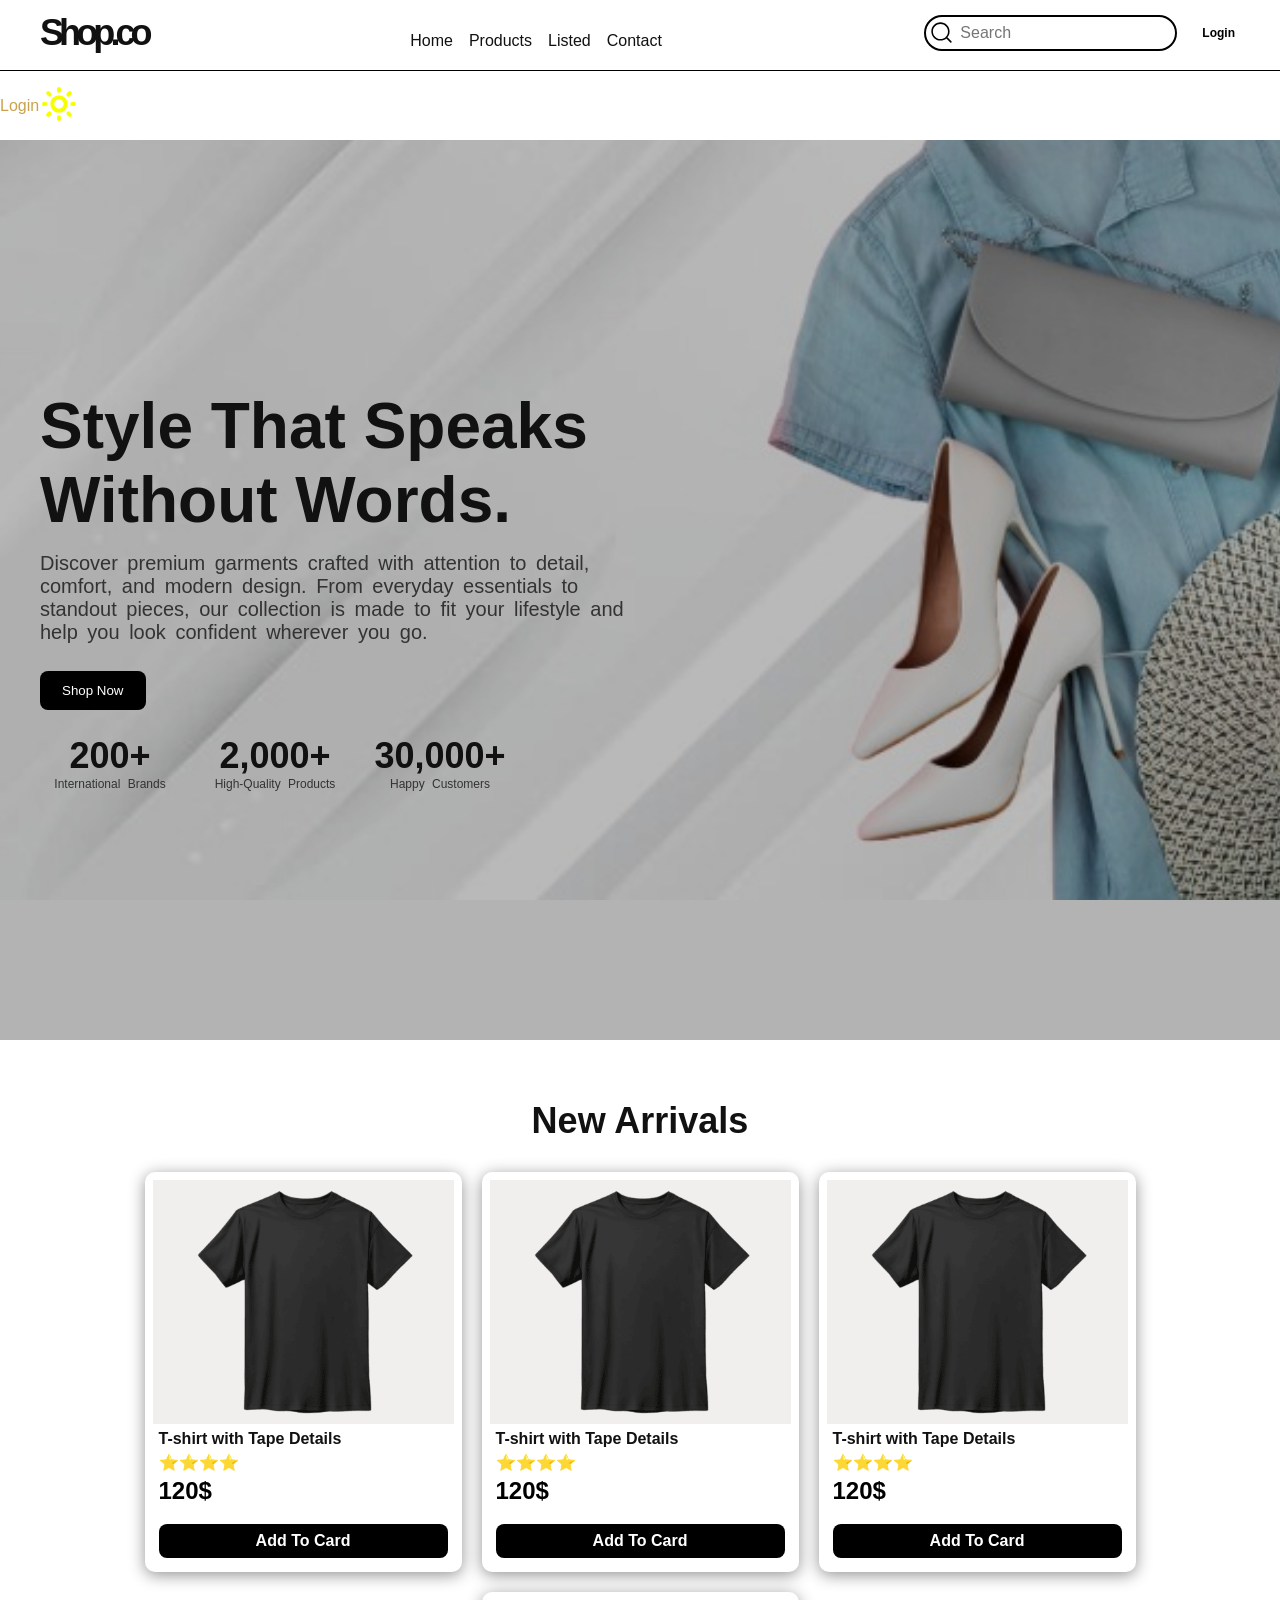
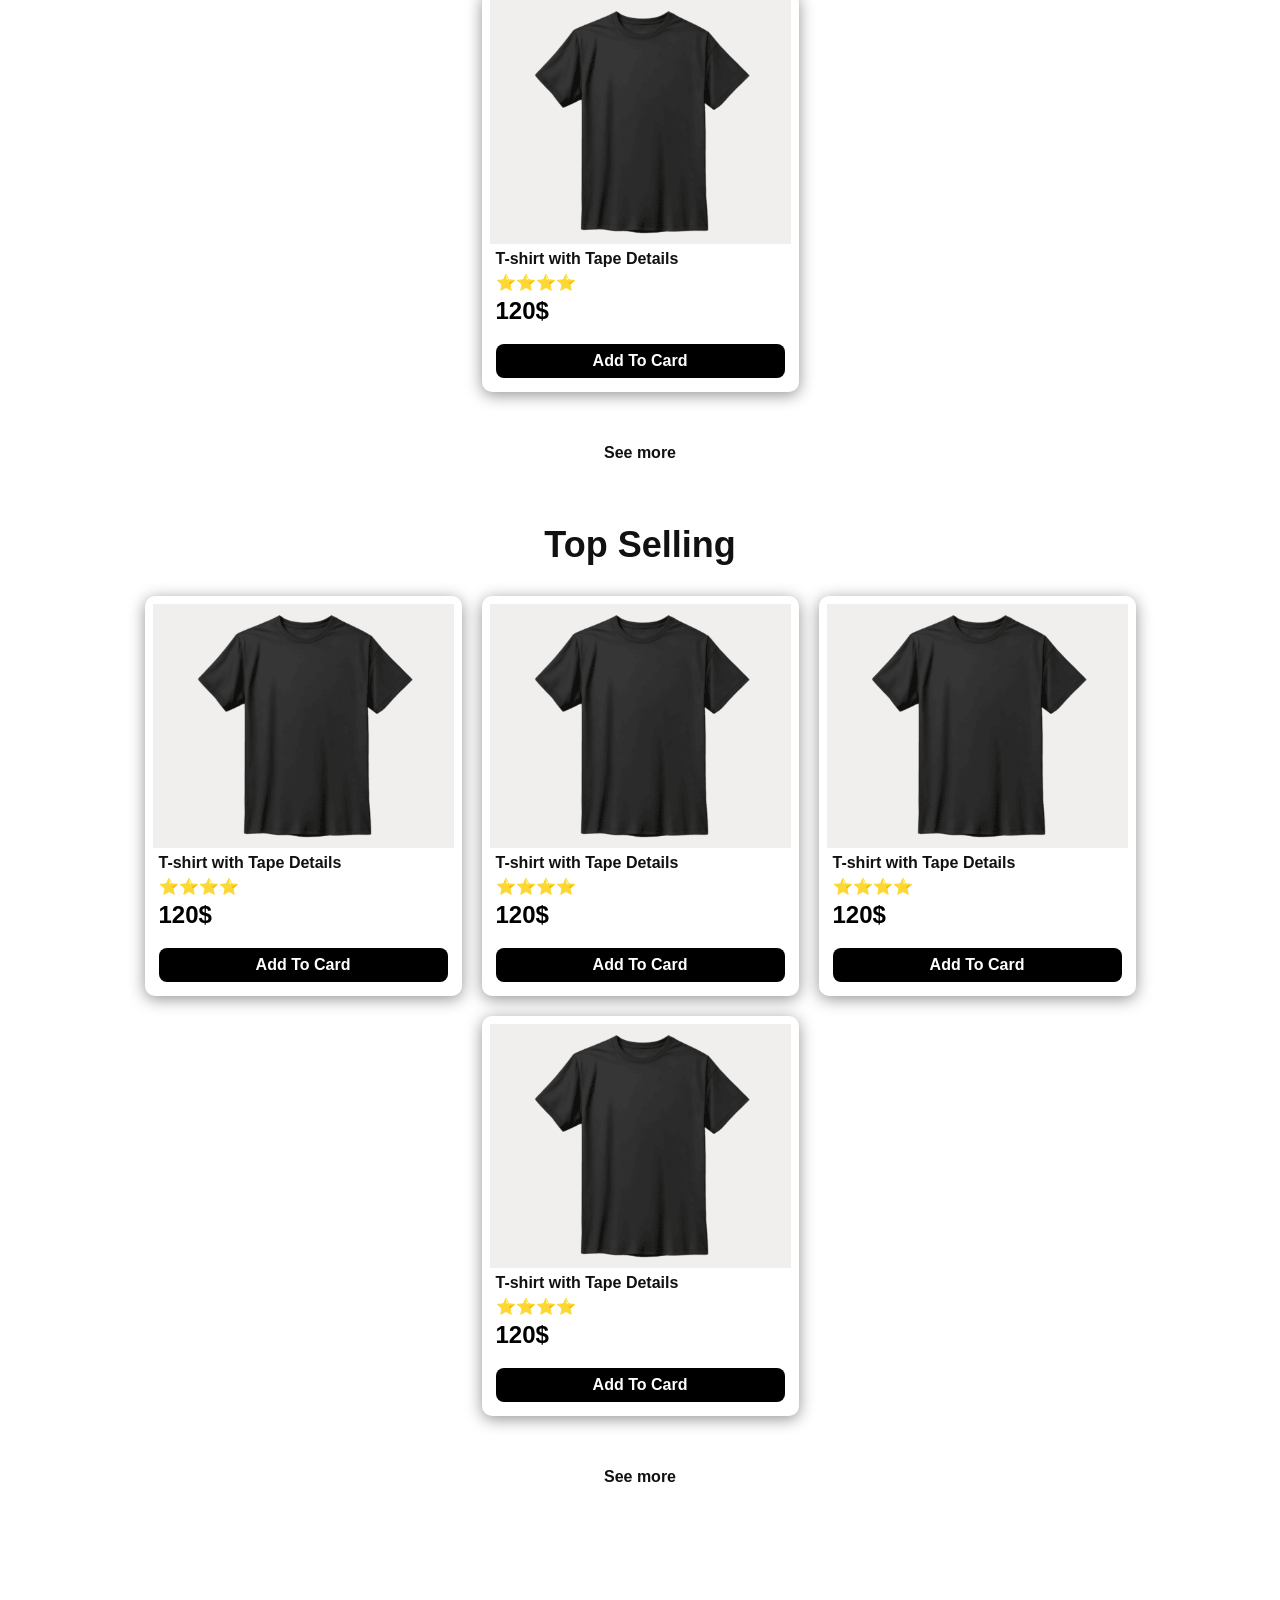
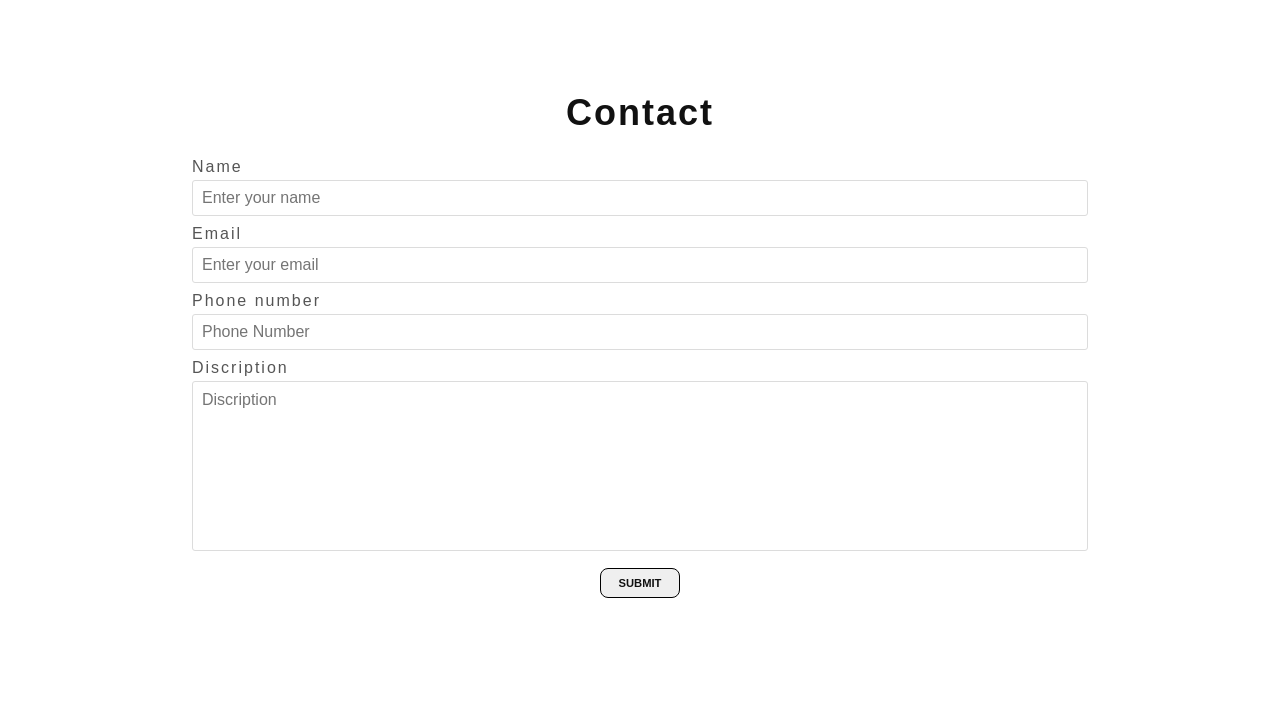
==== commit a027e6b6: "Build products page with UI, admin controls, and localStorage rendering - Added responsive products " ====
--- a/index.html
+++ b/index.html
@@ -12,33 +12,33 @@
 
 <body>
     <!-- login pop -->
-    <div class="login-popPop  justify-center align-center justify-center"
-    id="login-pop">
+    <div class="login-popPop  justify-center align-center justify-center" id="login-pop">
         <div class="login-card d-flex flex-column  align-center justify-center">
-            <div class="container d-flex flex-column justify-center align-center">
-                <div class="heading ">
+            <div class="container d-flex flex-column justify-between align-center">
+                <div class="heading  d-flex justify-between align-center">
                     <h1>Login</h1>
-                    <img src="" alt="cross" id="cross">
-                </div>
-                <div class="user d-flex  btn justify-center align-center" id="login-user-btn">
-                    <a href="#" class="d-flex align-center justify-center">
-                    <div class="icon">
-                        <img src="./assets/icon/User.svg" alt="">
-                    </div>
-                        <h3>Login as User</h3>
-                    </a>
-                </div>
-                <div class="or">
-                    <span>OR</span>
-                </div>
-                <div class="admin btn d-flex justify-center align-center">
-                    <a href="#" class="d-flex align-center justify-center"
-                    id="login-admin-btn">
-                     <div class="icon">
-                        <img src="./assets/icon/Admin.svg" alt="">
-                     </div>
-                        <h3>Login as Admin</h3>
-                    </a>
+                    <img src="./assets/icon/cross.svg" alt="cross" id="cross">
+                </div>
+                <div class="btns">
+                    <div class="user d-flex  btn justify-center align-center" id="login-user-btn">
+                        <a href="#" class="d-flex align-center justify-center">
+                            <div class="icon">
+                                <img src="./assets/icon/User.svg" alt="">
+                            </div>
+                            <h3>Login as User</h3>
+                        </a>
+                    </div>
+                    <div class="or">
+                        <span>OR</span>
+                    </div>
+                    <div class="admin btn d-flex justify-center align-center">
+                        <a href="#" class="d-flex align-center justify-center " id="login-admin-btn">
+                            <div class="icon">
+                                <img src="./assets/icon/Admin.svg" alt="">
+                            </div>
+                            <h3>Login as Admin</h3>
+                        </a>
+                    </div>
                 </div>
             </div>
         </div>
@@ -51,10 +51,10 @@
                 <h1>Shop.co</h1>
             </div>
             <!-- links  -->
-            <div class="links">
+            <div class="links d-flex align-center">
                 <ul class="d-flex align-center">
-                    <li><a href="#home">Home</a></li>
-                    <li><a href="#products">Products</a></li>
+                    <li><a href="#" id="HomeLink">Home</a></li>
+                    <li><a href="./product.html">Products</a></li>
                     <li><a href="#">Listed</a></li>
                     <li><a href="#contact">Contact</a></li>
                 </ul>
@@ -63,287 +63,324 @@
             <div class="search-login">
                 <div class="search">
                     <img src="./assets/icon/search.svg" alt="">
-                    <input type="search" name="" id="" placeholder="Scearch">
+                    <input type="search" name="" id="" placeholder="Search">
                 </div>
                 <div class="login-btn d-flex align-center">
-                    <button type="button" id="pop-login-btn">Login</button>
+                    <div class="small-device-hide d-flex">
+                        <!-- login -->
+                        <button type="button" class="pop-login-btn">Login</button>
+                        <!-- Admin -->
+                        <button  class="admin ADMINpage">Admin</button>
+                        <!-- toggle theme -->
+                        <img src="./assets/icon/toggle.svg" alt="toggle" class="toggle-theme c-pointer">
+                    </div>
                     <!-- search -->
                     <img src="./assets/icon/search.svg" alt="" class="search-icon">
                     <!-- hamberger -->
-                    <img src="./assets/icon/hamberger.svg" alt="" class="hamberger-icon">
+                    <img src="./assets/icon/hamberger.svg" alt="" class="hamberger-icon" id="Hamberger">
                 </div>
             </div>
         </nav>
     </header>
-    <!-- Hero Section -->
-    <section class="hero-container d-flex align-center " id="home">
-        <div class="overlay"></div>
-
-        <div class="bg-img d-flex flex-column justify-center">
-            <div class="title">
-                <h1>Style That Speaks Without Words.</h1>
-            </div>
-            <div class="para">
-                <p>Discover premium garments crafted with attention to detail, comfort, and modern design. From everyday
-                    essentials to standout pieces, our collection is made to fit your lifestyle and help you look
-                    confident wherever you go.</p>
-            </div>
-
-            <div class="btn">
-                <button class="oder-now">
-                    Shop Now
-                </button>
-            </div>
-
-            <div class="rating d-flex flex-wrap">
-                <div class="rating-item rating-item1">
-                    <div class="num">
-                        <h1>
-                            200+
-                        </h1>
-                        <p>International Brands</p>
-                    </div>
-                </div>
-                <div class="rating-item rating-item2">
-                    <div class="num">
-                        <h1>
-                            2,000+
-                        </h1>
-
-                        <p>High-Quality Products</p>
-                    </div>
-                </div>
-                <div class="rating-item rating-item3">
-                    <div class="num">
-                        <h1>
-                            30,000+
-                        </h1>
-                        <p>Happy Customers</p>
-                    </div>
-                </div>
-            </div>
+    <main class="relative">
+        <!-- Side-bar -->
+        <div class="sidebar  d-flex flex-column  justify-between" id="SideBar">
+            <ul class="links d-flex flex-column">
+                <li><a href="#">Home</a></li>
+                <li><a href="#">Product</a></li>
+                <li><a href="#">Listed</a></li>
+                <li><a href="#">Contact</a></li>
+            </ul>
+            <ul class="d-flex btn align-center">
+                <li><a href="#" class="pop-login-btn">
+
+                        Login
+                    </a>
+                </li>
+                <li>
+                    <a href="#">
+                        <img src="./assets/icon/toggle.svg" alt="toggle" class="toggle-theme">
+                    </a>
+                </li>
+                <li>
+                    <a href="#" class="ADMINpage">
+                        Admin
+                    </a>
+                </li>
+            </ul>
         </div>
-    </section>
-    <!-- Products -->
-    <section class="products d-flex flex-column " id="products">
-        <!-- New Arrivals  -->
-        <div class="Arrivals-products d-flex flex-column align-center justify-center products-section">
-            <div class="heading">
-                <h1>New Arrivals</h1>
-            </div>
-            <!-- card container -->
-            <div class="card-container d-flex flex-wrap justify-center">
-                <!-- item -->
-                <div class="card-item  ">
-                    <div class="img d-flex justify-center ">
-                            <div class="overlay"></div>
-                        <img src="./assets/image/black-t-shirt-mockup-isolated-on-transparent-background-ai-generative-png.png"
-                            alt="">
-                    </div>
-                    <div class="text">
-                        <div class="title">
-                            <p>T-shirt with Tape Details</p>
-                        </div>
-                        <div class="rating">
-                            <p>
-                                ⭐⭐⭐⭐
-                            </p>
-                        </div>
-                        <div class="price">
-                            120$
-                        </div>
-                        <div class="add-to-card">
-                            <button>Add To Card</button>
-                        </div>
-                    </div>
-                </div> 
-                <!-- item -->
-                <div class="card-item  ">
-                    <div class="img d-flex justify-center ">
-                            <div class="overlay"></div>
-                        <img src="./assets/image/black-t-shirt-mockup-isolated-on-transparent-background-ai-generative-png.png"
-                            alt="">
-                    </div>
-                    <div class="text">
-                        <div class="title">
-                            <p>T-shirt with Tape Details</p>
-                        </div>
-                        <div class="rating">
-                            <p>
-                                ⭐⭐⭐⭐
-                            </p>
-                        </div>
-                        <div class="price">
-                            120$
-                        </div>
-                        <div class="add-to-card">
-                            <button>Add To Card</button>
-                        </div>
-                    </div>
-                </div> 
-                <!-- item -->
-                <div class="card-item  ">
-                    <div class="img d-flex justify-center ">
-                            <div class="overlay"></div>
-                        <img src="./assets/image/black-t-shirt-mockup-isolated-on-transparent-background-ai-generative-png.png"
-                            alt="">
-                    </div>
-                    <div class="text">
-                        <div class="title">
-                            <p>T-shirt with Tape Details</p>
-                        </div>
-                        <div class="rating">
-                            <p>
-                                ⭐⭐⭐⭐
-                            </p>
-                        </div>
-                        <div class="price">
-                            120$
-                        </div>
-                        <div class="add-to-card">
-                            <button>Add To Card</button>
-                        </div>
-                    </div>
-                </div> 
-                <!-- item -->
-                <div class="card-item  ">
-                    <div class="img d-flex justify-center ">
-                            <div class="overlay"></div>
-                        <img src="./assets/image/black-t-shirt-mockup-isolated-on-transparent-background-ai-generative-png.png"
-                            alt="">
-                    </div>
-                    <div class="text">
-                        <div class="title">
-                            <p>T-shirt with Tape Details</p>
-                        </div>
-                        <div class="rating">
-                            <p>
-                                ⭐⭐⭐⭐
-                            </p>
-                        </div>
-                        <div class="price">
-                            120$
-                        </div>
-                        <div class="add-to-card">
-                            <button>Add To Card</button>
-                        </div>
-                    </div>
-                </div> 
-            </div>
-            <div class="btn">
-                <button>See more</button>
-            </div>
-        </div>
-        <!-- top-selling  -->
-        <div class="top-selling d-flex flex-column align-center justify-center products-section">
-            <div class="heading">
-                <h1>Top Selling</h1>
-            </div>
-            <!-- card container -->
-            <div class="card-container d-flex flex-wrap justify-center">
-                <!-- item -->
-                <div class="card-item  ">
-                    <div class="img d-flex justify-center ">
-                            <div class="overlay"></div>
-                        <img src="./assets/image/black-t-shirt-mockup-isolated-on-transparent-background-ai-generative-png.png"
-                            alt="">
-                    </div>
-                    <div class="text">
-                        <div class="title">
-                            <p>T-shirt with Tape Details</p>
-                        </div>
-                        <div class="rating">
-                            <p>
-                                ⭐⭐⭐⭐
-                            </p>
-                        </div>
-                        <div class="price">
-                            120$
-                        </div>
-                        <div class="add-to-card">
-                            <button>Add To Card</button>
-                        </div>
-                    </div>
-                </div> 
-                <!-- item -->
-                <div class="card-item  ">
-                    <div class="img d-flex justify-center ">
-                            <div class="overlay"></div>
-                        <img src="./assets/image/black-t-shirt-mockup-isolated-on-transparent-background-ai-generative-png.png"
-                            alt="">
-                    </div>
-                    <div class="text">
-                        <div class="title">
-                            <p>T-shirt with Tape Details</p>
-                        </div>
-                        <div class="rating">
-                            <p>
-                                ⭐⭐⭐⭐
-                            </p>
-                        </div>
-                        <div class="price">
-                            120$
-                        </div>
-                        <div class="add-to-card">
-                            <button>Add To Card</button>
-                        </div>
-                    </div>
-                </div> 
-                <!-- item -->
-                <div class="card-item  ">
-                    <div class="img d-flex justify-center ">
-                            <div class="overlay"></div>
-                        <img src="./assets/image/black-t-shirt-mockup-isolated-on-transparent-background-ai-generative-png.png"
-                            alt="">
-                    </div>
-                    <div class="text">
-                        <div class="title">
-                            <p>T-shirt with Tape Details</p>
-                        </div>
-                        <div class="rating">
-                            <p>
-                                ⭐⭐⭐⭐
-                            </p>
-                        </div>
-                        <div class="price">
-                            120$
-                        </div>
-                        <div class="add-to-card">
-                            <button>Add To Card</button>
-                        </div>
-                    </div>
-                </div> 
-                <!-- item -->
-                <div class="card-item  ">
-                    <div class="img d-flex justify-center ">
-                            <div class="overlay"></div>
-                        <img src="./assets/image/black-t-shirt-mockup-isolated-on-transparent-background-ai-generative-png.png"
-                            alt="">
-                    </div>
-                    <div class="text">
-                        <div class="title">
-                            <p>T-shirt with Tape Details</p>
-                        </div>
-                        <div class="rating">
-                            <p>
-                                ⭐⭐⭐⭐
-                            </p>
-                        </div>
-                        <div class="price">
-                            120$
-                        </div>
-                        <div class="add-to-card">
-                            <button>Add To Card</button>
-                        </div>
-                    </div>
-                </div> 
-                
-            </div>
-            <div class="btn">
-                <button>See more</button>
-            </div>
-        </div>
-    </section>
+        <!-- Hero Section -->
+        <section class="hero-container d-flex align-center " id="home">
+            <div class="overlay"></div>
+
+            <div class="bg-img d-flex flex-column justify-center">
+                <div class="title">
+                    <h1>Style That Speaks Without Words.</h1>
+                </div>
+                <div class="para">
+                    <p>Discover premium garments crafted with attention to detail, comfort, and modern design. From
+                        everyday
+                        essentials to standout pieces, our collection is made to fit your lifestyle and help you look
+                        confident wherever you go.</p>
+                </div>
+
+                <div class="btn">
+                    <button class="oder-now">
+                        Shop Now
+                    </button>
+                </div>
+
+                <div class="rating d-flex flex-wrap">
+                    <div class="rating-item rating-item1">
+                        <div class="num">
+                            <h1>
+                                200+
+                            </h1>
+                            <p>International Brands</p>
+                        </div>
+                    </div>
+                    <div class="rating-item rating-item2">
+                        <div class="num">
+                            <h1>
+                                2,000+
+                            </h1>
+
+                            <p>High-Quality Products</p>
+                        </div>
+                    </div>
+                    <div class="rating-item rating-item3">
+                        <div class="num">
+                            <h1>
+                                30,000+
+                            </h1>
+                            <p>Happy Customers</p>
+                        </div>
+                    </div>
+                </div>
+            </div>
+        </section>
+        <!-- Products -->
+        <section class="products d-flex flex-column " id="products">
+            <!-- New Arrivals  -->
+            <div class="Arrivals-products d-flex flex-column align-center justify-center products-section">
+                <div class="heading">
+                    <h1>New Arrivals</h1>
+                </div>
+                <!-- card container -->
+                <div class="card-container d-flex flex-wrap justify-center">
+                    <!-- item -->
+                    <div class="card-item  ">
+                        <div class="img d-flex justify-center ">
+                            <div class="overlay"></div>
+                            <img src="./assets/image/black-t-shirt-mockup-isolated-on-transparent-background-ai-generative-png.png"
+                                alt="">
+                        </div>
+                        <div class="text">
+                            <div class="title">
+                                <p>T-shirt with Tape Details</p>
+                            </div>
+                            <div class="rating">
+                                <p>
+                                    ⭐⭐⭐⭐
+                                </p>
+                            </div>
+                            <div class="price">
+                                120$
+                            </div>
+                            <div class="add-to-card">
+                                <button>Add To Card</button>
+                            </div>
+                        </div>
+                    </div>
+                    <!-- item -->
+                    <div class="card-item  ">
+                        <div class="img d-flex justify-center ">
+                            <div class="overlay"></div>
+                            <img src="./assets/image/black-t-shirt-mockup-isolated-on-transparent-background-ai-generative-png.png"
+                                alt="">
+                        </div>
+                        <div class="text">
+                            <div class="title">
+                                <p>T-shirt with Tape Details</p>
+                            </div>
+                            <div class="rating">
+                                <p>
+                                    ⭐⭐⭐⭐
+                                </p>
+                            </div>
+                            <div class="price">
+                                120$
+                            </div>
+                            <div class="add-to-card">
+                                <button>Add To Card</button>
+                            </div>
+                        </div>
+                    </div>
+                    <!-- item -->
+                    <div class="card-item  ">
+                        <div class="img d-flex justify-center ">
+                            <div class="overlay"></div>
+                            <img src="./assets/image/black-t-shirt-mockup-isolated-on-transparent-background-ai-generative-png.png"
+                                alt="">
+                        </div>
+                        <div class="text">
+                            <div class="title">
+                                <p>T-shirt with Tape Details</p>
+                            </div>
+                            <div class="rating">
+                                <p>
+                                    ⭐⭐⭐⭐
+                                </p>
+                            </div>
+                            <div class="price">
+                                120$
+                            </div>
+                            <div class="add-to-card">
+                                <button>Add To Card</button>
+                            </div>
+                        </div>
+                    </div>
+                    <!-- item -->
+                    <div class="card-item  ">
+                        <div class="img d-flex justify-center ">
+                            <div class="overlay"></div>
+                            <img src="./assets/image/black-t-shirt-mockup-isolated-on-transparent-background-ai-generative-png.png"
+                                alt="">
+                        </div>
+                        <div class="text">
+                            <div class="title">
+                                <p>T-shirt with Tape Details</p>
+                            </div>
+                            <div class="rating">
+                                <p>
+                                    ⭐⭐⭐⭐
+                                </p>
+                            </div>
+                            <div class="price">
+                                120$
+                            </div>
+                            <div class="add-to-card">
+                                <button>Add To Card</button>
+                            </div>
+                        </div>
+                    </div>
+                </div>
+                <div class="btn">
+                    <button>See more</button>
+                </div>
+            </div>
+            <!-- top-selling  -->
+            <div class="top-selling d-flex flex-column align-center justify-center products-section">
+                <div class="heading">
+                    <h1>Top Selling</h1>
+                </div>
+                <!-- card container -->
+                <div class="card-container d-flex flex-wrap justify-center">
+                    <!-- item -->
+                    <div class="card-item  ">
+                        <div class="img d-flex justify-center ">
+                            <div class="overlay"></div>
+                            <img src="./assets/image/black-t-shirt-mockup-isolated-on-transparent-background-ai-generative-png.png"
+                                alt="">
+                        </div>
+                        <div class="text">
+                            <div class="title">
+                                <p>T-shirt with Tape Details</p>
+                            </div>
+                            <div class="rating">
+                                <p>
+                                    ⭐⭐⭐⭐
+                                </p>
+                            </div>
+                            <div class="price">
+                                120$
+                            </div>
+                            <div class="add-to-card">
+                                <button>Add To Card</button>
+                            </div>
+                        </div>
+                    </div>
+                    <!-- item -->
+                    <div class="card-item  ">
+                        <div class="img d-flex justify-center ">
+                            <div class="overlay"></div>
+                            <img src="./assets/image/black-t-shirt-mockup-isolated-on-transparent-background-ai-generative-png.png"
+                                alt="">
+                        </div>
+                        <div class="text">
+                            <div class="title">
+                                <p>T-shirt with Tape Details</p>
+                            </div>
+                            <div class="rating">
+                                <p>
+                                    ⭐⭐⭐⭐
+                                </p>
+                            </div>
+                            <div class="price">
+                                120$
+                            </div>
+                            <div class="add-to-card">
+                                <button>Add To Card</button>
+                            </div>
+                        </div>
+                    </div>
+                    <!-- item -->
+                    <div class="card-item  ">
+                        <div class="img d-flex justify-center ">
+                            <div class="overlay"></div>
+                            <img src="./assets/image/black-t-shirt-mockup-isolated-on-transparent-background-ai-generative-png.png"
+                                alt="">
+                        </div>
+                        <div class="text">
+                            <div class="title">
+                                <p>T-shirt with Tape Details</p>
+                            </div>
+                            <div class="rating">
+                                <p>
+                                    ⭐⭐⭐⭐
+                                </p>
+                            </div>
+                            <div class="price">
+                                120$
+                            </div>
+                            <div class="add-to-card">
+                                <button>Add To Card</button>
+                            </div>
+                        </div>
+                    </div>
+                    <!-- item -->
+                    <div class="card-item  ">
+                        <div class="img d-flex justify-center ">
+                            <div class="overlay"></div>
+                            <img src="./assets/image/black-t-shirt-mockup-isolated-on-transparent-background-ai-generative-png.png"
+                                alt="">
+                        </div>
+                        <div class="text">
+                            <div class="title">
+                                <p>T-shirt with Tape Details</p>
+                            </div>
+                            <div class="rating">
+                                <p>
+                                    ⭐⭐⭐⭐
+                                </p>
+                            </div>
+                            <div class="price">
+                                120$
+                            </div>
+                            <div class="add-to-card">
+                                <button>Add To Card</button>
+                            </div>
+                        </div>
+                    </div>
+
+                </div>
+                <div class="btn">
+                    <button>See more</button>
+                </div>
+            </div>
+        </section>
+    </main>
+
     <div class="footer" id="contact">
         <div class="contact d-flex justify-center align-center">
             <form action="" method="post" class="d-flex flex-column align-center">
@@ -373,6 +410,8 @@
             </form>
         </div>
     </div>
+
     <script src="./JavaScript/user.js"></script>
 </body>
+
 </html>
--- a/assets/Css/utilaty.css
+++ b/assets/Css/utilaty.css
@@ -3,6 +3,11 @@
     padding: 0;
     box-sizing: border-box;
     font-family: "Inter", sans-serif;
+    scroll-behavior: smooth;
+}
+
+.c-pointer{
+    cursor: pointer;
 }
 
 /* Padding */
@@ -29,11 +34,13 @@
 .d-grid  { display: grid; }
 .d-none  { display: none; }
 
-.flex-row    { flex-direction: row; }
+.flex-row    { flex-direction: row !important; }
 .flex-column { flex-direction: column; }
 
 .justify-center  { justify-content: center; }
 .justify-between { justify-content: space-between; }
+.justify-evenly{justify-content: space-evenly;}
+.justify-around{justify-content: space-around;}
 
 .align-center { align-items: center; }
 .self-center{
@@ -78,3 +85,28 @@
 .round-50 { border-radius: 50%; }
 
 .border { border: 1px solid #ddd; }
+
+
+.absolute{
+    position: absolute;
+}
+
+.relative{
+    position: relative;
+}
+
+.t-0{
+    top: 0;
+}
+
+.b-0{
+    bottom: 0;
+}
+
+.l-0{
+    left: 0;
+}
+
+.r-0{
+    right: 0;
+}
